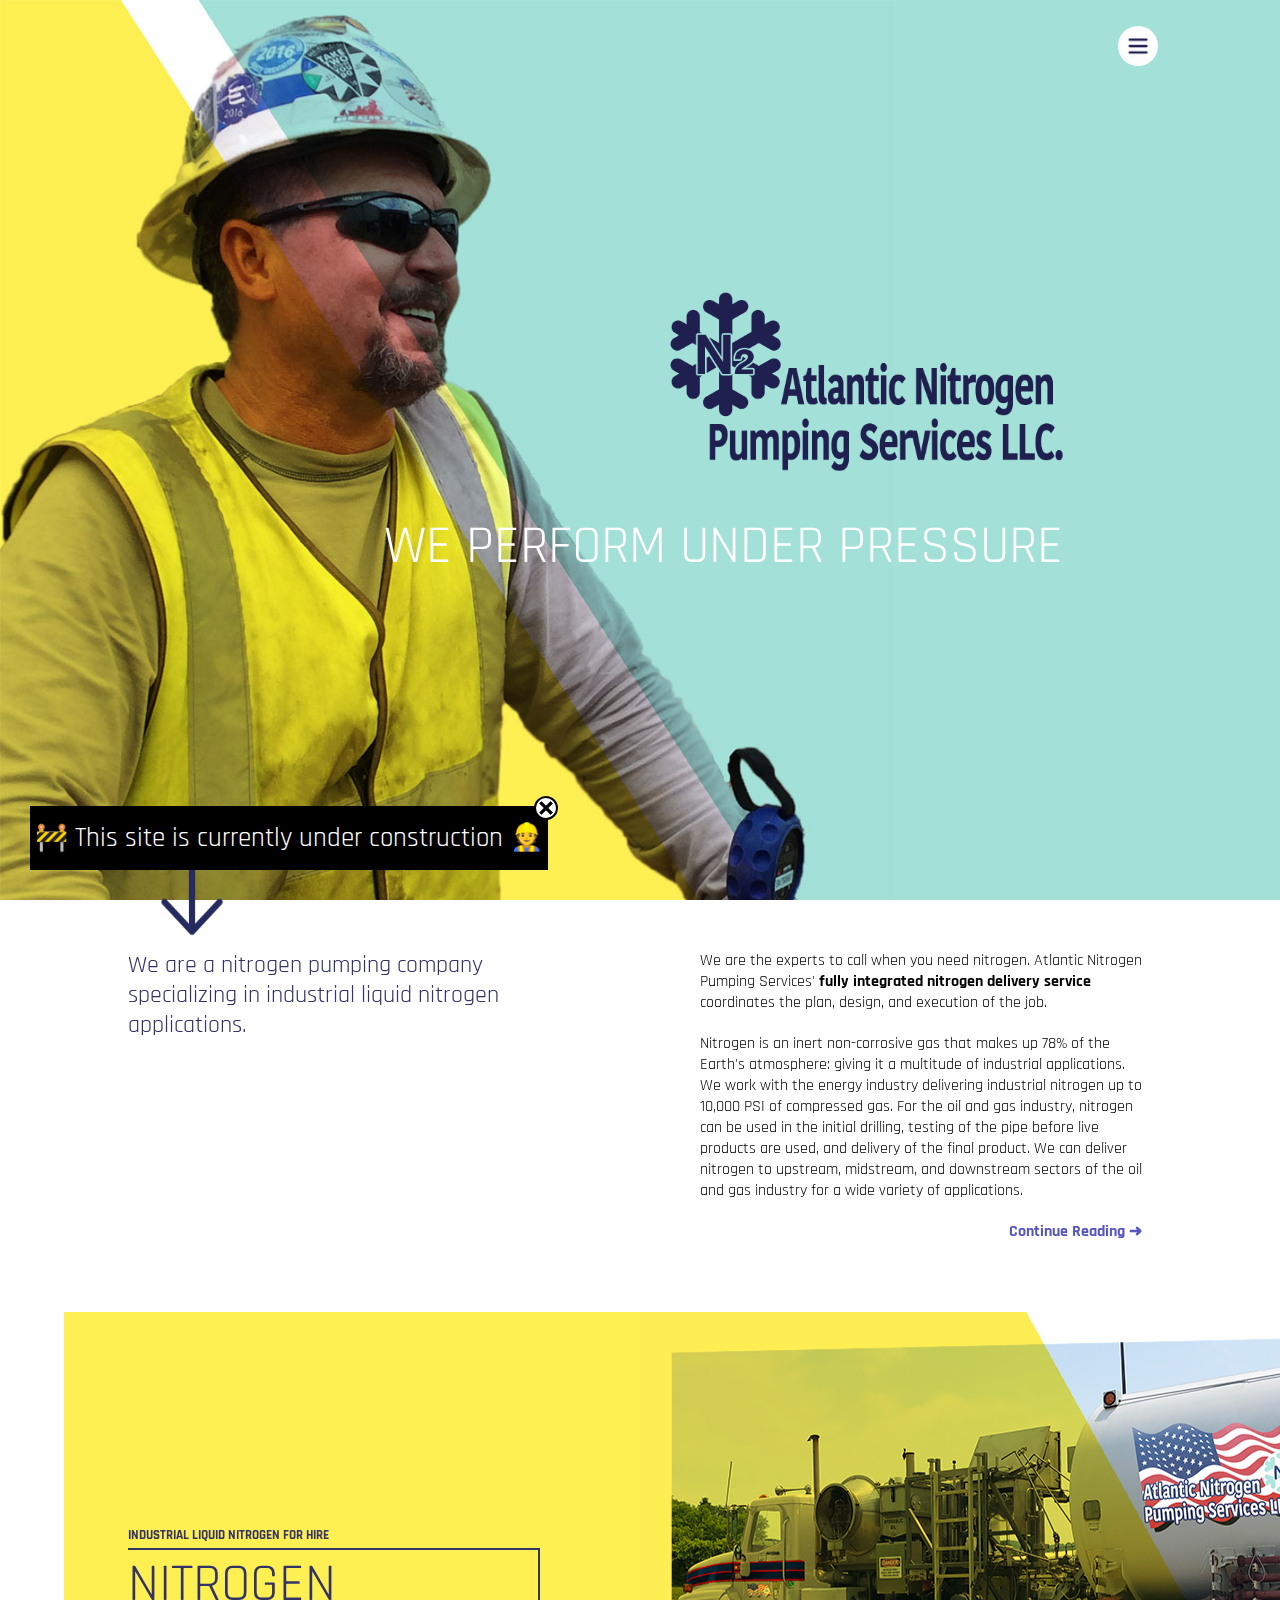
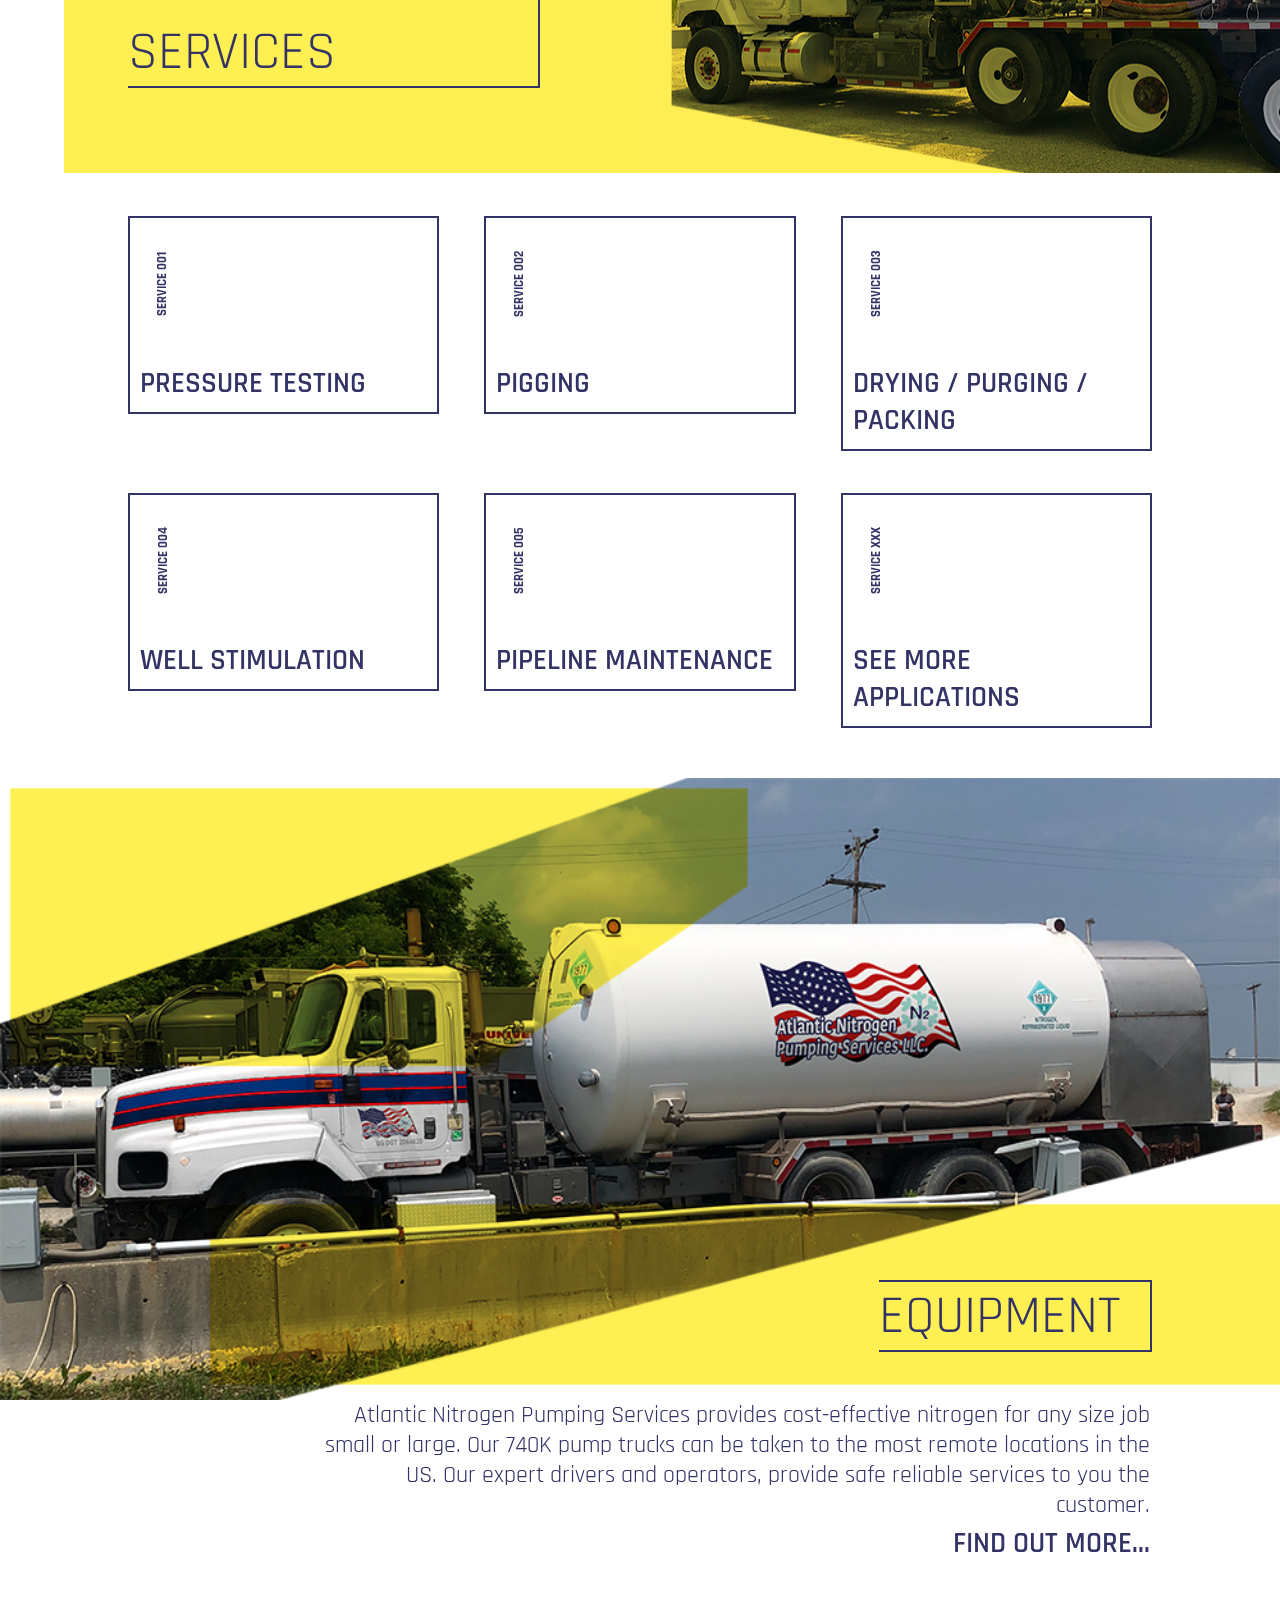
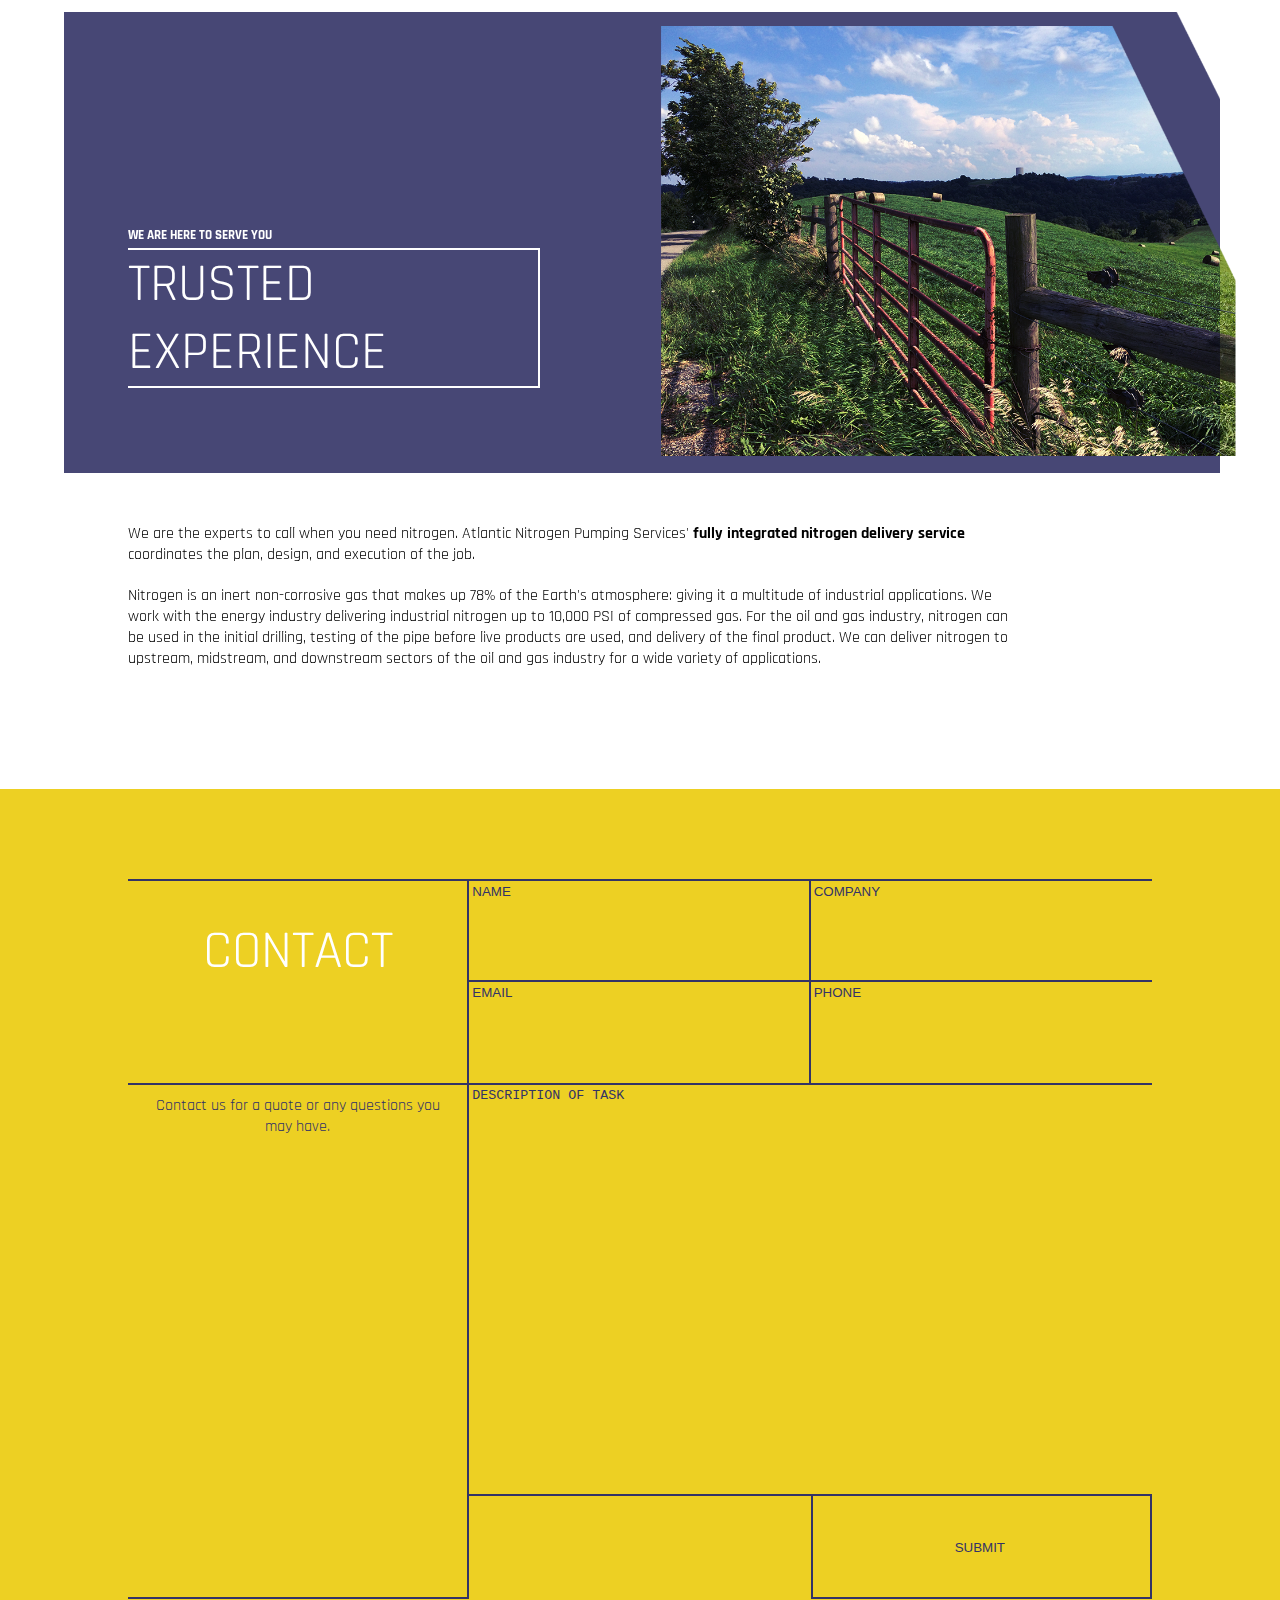
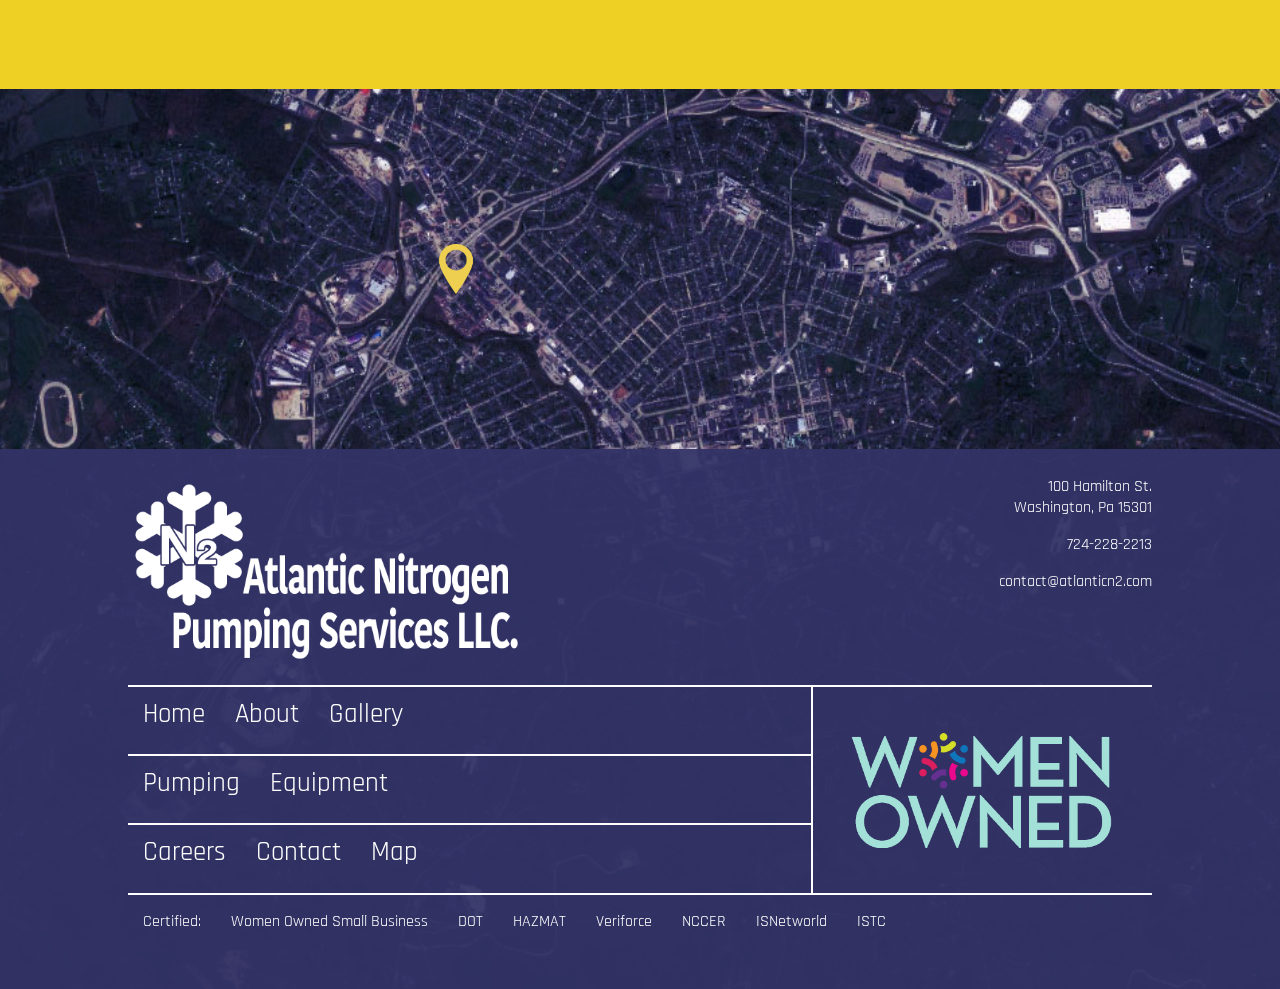
==== index.html @ 62da9f8a "Changed PNGs to JPG" ====
<!DOCTYPE html PUBLIC "-//W3C//DTD XHTML 1.0 Transitional//EN" "http://www.w3.org/TR/xhtml1/DTD/xhtml1-transitional.dtd">

<html xmlns="http://www.w3.org/1999/xhtml">

<head>
	<meta charset="utf-8" />

	<link rel="apple-touch-icon" sizes="180x180" href="images/favicons/apple-touch-icon.png">
	<link rel="icon" type="image/png" sizes="32x32" href="images/favicons/favicon-32x32.png">
	<link rel="icon" type="image/png" sizes="16x16" href="images/favicons/favicon-16x16.png">
	<link rel="manifest" href="images/favicons/site.webmanifest">
	<link rel="mask-icon" href="images/favicons/safari-pinned-tab.svg" color="#5bbad5">
	<meta name="msapplication-TileColor" content="#ffc40d">
	<meta name="theme-color" content="#ffffff">

	<link rel="stylesheet" type="text/css" href="css/style.css">
	<link rel="stylesheet" type="text/css" href="css/index_style.css">

	<link href="https://fonts.googleapis.com/css?family=Rajdhani:300,400,500,600,700" rel="stylesheet">

	<script src="scripts/jquery.min.js"></script>
	<script src="scripts/jquery.visible.min.js"></script>
	
	<script src="scripts/site_script.js"></script>
	<script src="scripts/index_page_script.js"></script>
</head>

<body>
	<div class="under_construction">
		<span class="exit"></span>
		<h2>🚧 This site is currently under construction 👷</h2>
	</div>
	<a class="drop_only" id="drop_only_menu"></a>
	<div class="main_menu">
		<a class="logo" href="index.html"></a>
		<div class="tab" id="about"><a href="html/about.html">About</a></div>
		<div class="tab" id="nitrogen_services"><a href="#">Nitrogen Services</a></div>
		<div class="tab" id="equipment"><a href="#">Equipment</a></div>
		<div class="tab" id="gallery"><a href="html/gallery.html">Gallery</a></div>
		<div class="tab" id="contact"><a href="html/contact.html">Contact</a></div>
		<a class="drop_down" id="drop_down_menu"></a>
	</div>
 
	<div class="full_context_menu">
		<a class="logo" href="index.html"></a>
		<a class="exit" id="drop_down_menu-exit"></a>
		<h1 class="context_text">Site Navigation</h1>
		<div class="sub_menu" id="sub_menu1">
			<a hfer="index.html"><h2>Home</h2></a>
			<a href="html/about.html"><h2>About</h2></a>
			<a href="html/gallery.html"><h2>Gallery</h2></a>
		</div>
		<div class="sub_menu" id="sub_menu2">
			<a href="html/about.html#careers"><h2>Careers</h2></a>
			<a href="html/contact.html"><h2>Contact</h2></a>
			<a href="https://goo.gl/maps/Zrn1wvDJLDP2" target="#"><h2>Map</h2></a>
		</div>
		<div class="sub_menu" id="sub_menu3">
			<h2>Pumping</h2>
			<h2>Equipment</h2>
		</div>
		<div class="sub_menu" id="sub_menu4">
			<a href="html/contact.html#contact_area"><h2>Request a Quote</h2></a>
		</div>
		<div class="footer">
			<p>Atlantic Nitrogen Pumping Services LLC.</p>
			<ul>
				<li>Address: <a href="https://goo.gl/maps/Zrn1wvDJLDP2" target="_blank">100 Hamilton St. Washington, Pa 15301</a></li>
				<li>Phone: <a href="tel:7242282213">724-228-2213</a></li>
				<li>Fax: <a href="tel:7242282237">724-228-2237</a></li>
				<li>Email: <a href="mailto:contact@atlanticn2.com">contact@atlanticn2.com</a></li>
			</ul>
			<ul>
				<li>Women Owned Small Business</li>
				<li>Department of Transportation</li>
				<li>Veriforce</li>
				<li>NCCER</li>
				<li>ISTC</li>
			</ul>
		</div>
	</div>

	<div class="bg_watermark"></div>

	<div class="homepage_splash_screen">
		<image class="bg_image" src="images/homepage/jimmy_homepage_pic.jpg">

		<div class="splash_screen_heading">
			<div class="logo">
				<image src="images/logo/ANPS_Logo_V7_Web.png">
				<h1>We perform under pressure</h1>
			</div>
			<div class="arrow"></div>
		</div>
	</div>

	<div class="homepage_content">
		<h3 class="content_header" id="company_header">We are a nitrogen pumping company specializing in industrial liquid nitrogen applications.</h3>
		<div class="content_description" id="company_description">
			<p>We are the experts to call when you need nitrogen. Atlantic Nitrogen Pumping Services'  <strong>fully integrated nitrogen delivery service</strong> coordinates the plan, design, and execution of the job.</p>
			<p>Nitrogen is an inert non-corrosive gas that makes up 78% of the Earth's atmosphere: giving it a multitude of industrial applications. We work with the energy industry delivering industrial nitrogen up to 10,000 PSI of compressed gas. For the oil and gas industry, nitrogen can be used in the initial drilling, testing of the pipe before live products are used, and delivery of the final product. We can deliver nitrogen to upstream, midstream, and downstream sectors of the oil and gas industry for a wide variety of applications.</p>
			<p style="float: right;"><strong><a href="html/about.html">Continue Reading ➜</a></strong></p>
		</div>

		<div class="section_heading" id="nitserv_heading">
			<h5>Industrial Liquid Nitrogen for hire</h5>
			<h1>Nitrogen Services</h1>
		</div>
		<div class="section_picture" id="nitserv_picture"></div>

		<div class="box_grid">
			<a href="#" class="section_box" id="nitserv_box1">
				<h5>Service 001</h5>
				<h4>Pressure Testing</h4>
			</a>
			<a href="#" class="section_box" id="nitserv_box2">
				<h5>Service 002</h5>
				<h4>Pigging</h4>
			</a>
			<a href="#" class="section_box" id="nitserv_box3">
				<h5>Service 003</h5>
				<h4>Drying / Purging / Packing</h4>
			</a>
			<a href="#" class="section_box" id="nitserv_box4">
				<h5>Service 004</h5>
				<h4>Well Stimulation</h4>
			</a>
			<a href="#" class="section_box" id="nitserv_box5">
				<h5>Service 005</h5>
				<h4>Pipeline Maintenance</h4>
			</a>
			<a href="#" class="section_box" id="nitserv_box6">
				<h5>Service XXX</h5>
				<h4>See more applications</h4>
			</a>
		</div>

		<div class="wide_picture">
			<img src="images/homepage/Colorised-Transport-Unit_medium.png" 
			height="auto" width="100%" style="visibility: hidden;">
			<h1>Equipment</h1>
		</div>
		<div class="wide_picture_description">
			<h3>Atlantic Nitrogen Pumping Services provides cost-effective nitrogen for any size job small or large. Our 740K pump trucks can be taken to the most remote locations in the US. Our expert drivers and operators, provide safe reliable services to you the customer.</h3>
			<h4 class="continue_reading"><a href="#">Find out more...</a></h4>
		</div>

		<div class="section_heading" id="experience_heading">
			<h5>We are here to serve you</h5>
			<h1>Trusted Experience</h1>
		</div>
		<div class="section_picture" id="experience_picture"></div>

		<div class="content_description" id="experience_description">
			<p>We are the experts to call when you need nitrogen. Atlantic Nitrogen Pumping Services'  <strong>fully integrated nitrogen delivery service</strong> coordinates the plan, design, and execution of the job.</p>
			<p>Nitrogen is an inert non-corrosive gas that makes up 78% of the Earth's atmosphere: giving it a multitude of industrial applications. We work with the energy industry delivering industrial nitrogen up to 10,000 PSI of compressed gas. For the oil and gas industry, nitrogen can be used in the initial drilling, testing of the pipe before live products are used, and delivery of the final product. We can deliver nitrogen to upstream, midstream, and downstream sectors of the oil and gas industry for a wide variety of applications.</p>
		</div>

		<iframe id="contact_area" src="html/request_a_quote.html">
		</iframe>
	</div>
 
	<div class="page_footer">
		<a href="html/contact.html" class="footer_pin_drop"></a>
		<div class="footer_text_area">
			<div class="footer_logo"></div>
			<div class="footer_address">
				<p><a href="#">100 Hamilton St.<br>Washington, Pa 15301</a></p>
				<p><a href="#">724-228-2213</a></p>
				<p><a href="#">contact@atlanticn2.com</a></p>
			</div>
			<a href="#" class="women_owned"></a>
			<div class="footer_row_text" id="footer_row1">
				<a href="index.html"><h2>Home</h2></a>
				<a href="html/about.html"><h2>About</h2></a>
				<a href="html/gallery.html"><h2>Gallery</h2></a>
			</div>
			<div class="footer_row_text" id="footer_row2">
				<a href="#"><h2>Pumping</h2></a>
				<a href="#"><h2>Equipment</h2></a>
			</div>
			<div class="footer_row_text" id="footer_row3">
				<a href="html/about.html#careers"><h2>Careers</h2></a>
				<a href="html/contact.html"><h2>Contact</h2></a>
				<a href="https://goo.gl/maps/Zrn1wvDJLDP2" target="#"><h2>Map</h2></a>
			</div>
			<div class="footer_row_text" id="footer_row4">
				<p>Certified:</p>
				<a href="#"><p>Women Owned Small Business</p></a>
				<a href="#"><p>DOT</p></a>
				<a href="#"><p>HAZMAT</p></a>
				<a href="#"><p>Veriforce</p></a>
				<a href="#"><p>NCCER</p></a>
				<a href="#"><p>ISNetworld</p></a>
				<a href="#"><p>ISTC</p></a>
			</div>
		</div>
	</div>
</body>


</html>
---- css/style.css ----
body {
	font-family: 'Rajdhani', sans-serif;

	margin: 0;
	padding: 0;
}

h1 {
	color: white;
	text-transform: uppercase;
	font-weight: 400;
	font-size: 40pt;
}

h2 {
	color: white;
	font-weight: 400;
	font-size: 20pt;
	margin: 0;
	margin-top: 10px;
	margin-bottom: 10px;
}

h3 {
	color: #333366;
	font-weight: 400;
	font-size: 18pt;
}

h4 {
	color: #333366;
	font-size: 22pt;
	text-transform: uppercase;
	font-weight: 600;
}

h5 {
	color: #333366;
	text-transform: uppercase;
}

a {
	text-decoration: none;
	color: #5656c3;
}

a:hover {
	cursor: pointer;
}

@media screen and (max-width: 992px) {
	h1 {
		font-size: 50pt;
	}
	h2 {
		font-size: 30pt;
	}
	h3 {
		font-size: 30pt;
	}
	h4 {
		font-size: 30pt;
	}
	h5 {
		font-size: 15pt;
	}
	p {
		font-size: 25pt;
	}
	li {
		font-size: 25pt;
	}
}

.main_menu {
	position: fixed;
	display: grid;

	width: 100%;
	height: 80px;
	grid-template-columns: 10% 2fr 1fr 1fr 1fr 1fr 1fr 1fr 10%;
	grid-template-areas: ". logo about nitrogen_services equipment gallery contact drop_down .";

	background-color: white;

	z-index: 100;

	-webkit-box-shadow: 0px 1px 10px 0px rgba(168,168,168,1);
	-moz-box-shadow: 0px 1px 10px 0px rgba(168,168,168,1);
	box-shadow: 0px 1px 10px 0px rgba(168,168,168,1);
}

.main_menu {
	-webkit-transition: ease-in 0.5s all;
	transition: ease-in 0.5s all;
	-webkit-transform: translateY(-200%);
	-ms-transform: translateY(-200%);
	transform: translateY(-200%);
}

.main_menu--active {
	-webkit-transition: ease-in 0.5s all;
	transition: ease-in 0.5s all;
	-webkit-transform: translateY(0);
	-ms-transform: translateY(0);
	transform: translateY(0);
}

.main_menu a {
	text-decoration: none;
	color: #1f1f50;
}

.main_menu .logo {
	grid-area: logo;

	margin-top: 5px;
	margin-bottom: 5px;

	background: url(../images/logo/ANPS_Logo_V7_Web.png) left center no-repeat;
	background-size: auto 100%;
}

.main_menu .drop_down {
	grid-area: drop_down;

	background: url(../images/icons/drop_down_menu.png) right center no-repeat;
	background-size: 30px 30px;

	text-align: center;
	margin: auto;

    padding-top: 15%;
    padding-bottom: 15%;

	width: 100%;
}

.main_menu .tab {
	text-align: center;
	margin: auto;

	text-transform: uppercase;
}

.main_menu #about {
	grid-area: about;
}

.main_menu #nitrogen_services {
	grid-area: nitrogen_services;
}

.main_menu #equipment {
	grid-area: equipment;
}

.main_menu #gallery {
	grid-area: gallery;
}

.main_menu #contact {
	grid-area: contact;
}

.drop_only {
	position: absolute;

	background: url(../images/icons/drop_down_menu.png) center center no-repeat;
	background-size: 30px 30px;
	background-color: white;

	border-radius: 30px;

	text-align: center;
	margin: auto;

	right: 0;
	margin-right: 9.5%;
	margin-top: 2%;

    height: 40px;
    width: 40px;

    z-index: 100;
}

.full_context_menu {
	position: fixed;
	display: grid;

	width: 100%;
	height: 100%;

	grid-template-columns: 0.5fr 1fr 1fr 1fr 1fr 0.5fr;
	grid-template-rows: 0.75fr 1fr 2fr 0.75fr;
	grid-template-areas: 
		". logo logo logo exit_menu ."
		". context_text context_text context_text context_text ."
		". sub_menu1 sub_menu2 sub_menu3 sub_menu4 ."
		". footer footer footer footer .";

	background-color: grey;

	z-index: 500;

	-webkit-transition: ease-in 0.5s all;
	transition: ease-in 0.5s all;
	-webkit-transform: translateY(-200%);
	-ms-transform: translateY(-200%);
	transform: translateY(-200%);
}

.full_context_menu--active {
	-webkit-transition: ease-in 0.5s all;
	transition: ease-in 0.5s all;

	-webkit-transform: translate3d(0,0,2px);
	-ms-transform: translate3d(0, 0, 2px);
	transform: translate3d(0, 0,2px);
}

.full_context_menu .logo {
	grid-area: logo;

	margin-top: 5px;
	margin-bottom: 5px;

	background: url(../images/logo/ANPS_Logo_V7_Web.png) left center no-repeat;
	background-size: auto 100%;
}

.full_context_menu .exit {
	grid-area: exit_menu;

	background: url(../images/icons/exit_button.png) right center no-repeat;

	background-size: auto 40%;
}

.full_context_menu .context_text {
	grid-area: context_text;

	text-align: center;
	margin-top: 5%;
}

.full_context_menu .sub_menu {
}

.full_context_menu #sub_menu1 {
	grid-area: sub_menu1;
}

.full_context_menu #sub_menu2 {
	grid-area: sub_menu2;
}

.full_context_menu #sub_menu3 {
	grid-area: sub_menu3;
}

.full_context_menu #sub_menu4 {
	grid-area: sub_menu4;
}

.full_context_menu .footer {
	grid-area: footer;

	text-align: center;

	color: white;
}

.full_context_menu .footer a {
	color: white;
}

.full_context_menu .footer ul {
    list-style: none;
    margin: 0;
    vertical-align: top;
    padding-bottom: 10px;
}

.full_context_menu .footer ul li {
    display: inline-block;
    border-right: 2px solid #ccc;
    padding-left: 5px;
    padding-right: 5px;
}

.page_footer {
	display: grid;

	width: 100%;
	height: 100vh;

	background: url(../images/background_images/washington_satellite_image.jpg) center center no-repeat;
	background-size: cover;

	grid-template-rows: 2fr 3fr;
	grid-template-areas: 
		"footer_pin_drop"
		"footer_text_area";
}

.page_footer .footer_pin_drop {
	grid-area: footer_pin_drop;

	background: url(../images/icons/pin_drop.png) left center no-repeat;
	background-size: 50px auto;
	background-position: 35%;

	-webkit-transition: background-image 0.2s ease-in-out;
	transition: background-image 0.2s ease-in-out;
}

.page_footer .footer_pin_drop:hover {
	background: url(../images/icons/pin_drop2.png) left center no-repeat;
	background-size: 50px auto;
	background-position: 35%;
}

.page_footer .footer_text_area {
	grid-area: footer_text_area;
	display: grid;

	width: 100%;
	height: 100%;

	background-color: #333366f2;	

	grid-template-columns: 10% 1fr 1fr 1fr 10%;
	grid-template-rows: 5% 3fr 1fr 1fr 1fr 1fr 5%;
	grid-template-areas: 
		". . . . ."
		". footer_logo footer_logo footer_address ."
		". footer_row1 footer_row1 women_owned ."
		". footer_row2 footer_row2 women_owned ."
		". footer_row3 footer_row3 women_owned ."
		". footer_row4 footer_row4 footer_row4 ."
		". . . . .";

	color: white;
}

.page_footer .footer_text_area .footer_logo {
	grid-area: footer_logo;

	width: 90%;
	height: 90%;

	background: url(../images/logo/ANPS_Logo_V7_Web_White.png) left top no-repeat;
	background-size: contain;
}

.page_footer .footer_text_area .women_owned {
	grid-area: women_owned;

	width: 100%;
	height: 100%;

	background: url(../images/logo/WOBLogo.png) center center no-repeat;
	background-size: 80% auto;

	color: white;
	border-top: solid;
	border-width: 2px;
}

.page_footer .footer_text_area .footer_address {
	grid-area: footer_address;
	text-align: right;
}

.page_footer .footer_text_area .footer_address p a {
	color: white;
}

.page_footer .footer_text_area .footer_address p:first-child {
	margin-top: 0;
}

.page_footer .footer_text_area .footer_row_text {
	display: flex;

	width: 100%;

	border-top: solid;
	border-right: solid;
	border-width: 2px;
}

.page_footer .footer_text_area .footer_row_text h2 {
	margin-left: 15px;
	margin-right: 15px;
}

.page_footer .footer_text_area .footer_row_text p {
	margin-left: 15px;
	margin-right: 15px;

	color: white;
}

.page_footer .footer_text_area #footer_row1 {
	grid-area: footer_row1;
}

.page_footer .footer_text_area #footer_row2 {
	grid-area: footer_row2;
}

.page_footer .footer_text_area #footer_row3 {
	grid-area: footer_row3;
}

.page_footer .footer_text_area #footer_row4 {
	grid-area: footer_row4;
	border-right: none;
}

.under_construction {
	z-index: 1000;

	position: fixed;

	bottom: 0;

	margin: 30px;
	padding: 5px;
	background-color: #000;
}

.under_construction .exit {
	position: absolute;

	content: "";

	text-align: center;
	vertical-align: center;

	background: url(../images/icons/x_symbol.jpg) center center no-repeat;
	background-size: 18px 18px;

	right: -10px;
	top: -10px;

	height: 20px;
	width: 20px;

	border-radius: 15px;
	border-style: solid;
	border-width: 2px;
	border-color: black;
	background-color: white;
}

.under_construction .exit:hover {
	cursor: pointer;
}

@media screen and (max-width: 992px) {
	.main_menu {
		grid-template-areas: ". logo logo logo logo logo drop_down drop_down .";
		height: 150px;
	}

	.main_menu .tab {
		display: none;
	}

	.main_menu .drop_down {
		background-size: 60px 60px;
	}

	.full_context_menu {
		grid-template-rows: 0.5fr 0.3fr 1fr 1fr 1fr 1fr 0.5fr;
		grid-template-areas: 
			". logo logo logo exit_menu ."
			". context_text context_text context_text context_text ."
			". sub_menu1 sub_menu1 sub_menu1 sub_menu1 ."
			". sub_menu2 sub_menu2 sub_menu2 sub_menu2 ."
			". sub_menu3 sub_menu3 sub_menu3 sub_menu3 ."
			". sub_menu4 sub_menu4 sub_menu4 sub_menu4 ."
			". footer footer footer footer .";
	}

	.page_footer .footer_text_area {
		grid-template-columns: 5% 1fr 1fr 1fr 5%;
		grid-template-areas: 
			". . . . ."
			". footer_logo footer_address footer_address ."
			". footer_row1 footer_row1 women_owned ."
			". footer_row2 footer_row2 women_owned ."
			". footer_row3 footer_row3 women_owned ."
			". footer_row4 footer_row4 footer_row4 ."
			". . . . .";
	}

	.page_footer .footer_text_area .footer_row_text p {
		font-size: 15pt;
	}

	.page_footer .footer_text_area .footer_row_text h2 {
		font-size: 35pt;
	}
}

@media screen and (orientation:portrait) and (max-width: 992px) {
	.drop_only {
		background-size: 50px 50px;

	    height: 60px;
	    width: 60px;

	    margin-top: 5%;
	}
}

@media screen and (orientation:landscape) and (max-width: 992px) {
	.main_menu {
		grid-template-areas: ". logo about nitrogen_services equipment gallery contact drop_down .";
		height: 80px;
	}

	.main_menu .tab {
		display: block;
	}

	.main_menu .drop_down {
		background-size: 30px 30px;
	}

	.full_context_menu {
		grid-template-rows: 3fr 0.3fr 1fr 1fr;
		grid-template-areas: 
			". logo logo logo exit_menu ."
			". context_text context_text context_text context_text ."
			". sub_menu1 sub_menu2 sub_menu3 sub_menu4 ."
			". footer footer footer footer .";
	}

	.full_context_menu .footer p {
		font-size: 10pt;
	}

	.full_context_menu .footer ul li {
		font-size: 10pt;
	}
}
---- css/index_style.css ----
body {
	background-color: #ffff;
	margin: 0;
	padding: 0;
}

.homepage_splash_screen {
	margin: 0;
	padding: 0;

	background-color: #a3e0d7;

	overflow: hidden;
}

.homepage_splash_screen .bg_image {
	width: 70%;
	min-width: 800px;
}

.homepage_splash_screen .splash_screen_heading {
	position: absolute;
	top: 0;
	left: 0;
	width: 100%;
	height: 100%;
	
	display: grid;

	grid-template-columns: 30% 60% 10%;
	grid-auto-rows: 100%;
	grid-template-areas: 
		"left_sidebar right_sidebar .";
}

.homepage_splash_screen .splash_screen_heading .logo {
	grid-area: right_sidebar;

	position: absolute;
	
	text-align: right;
	float: right;

	top: 50%;
    transform: translateY(-50%);
}

.homepage_splash_screen .splash_screen_heading .logo img {
	width: 400px;
}

.homepage_splash_screen .splash_screen_heading .arrow {
	grid-area: left_sidebar;

	background: url(../images/homepage/Arrow.png) center bottom no-repeat;
	background-size: 100px 100px;

	height: 104%;
}

@media screen and (max-width: 992px) {
	.homepage_splash_screen .bg_image {
		float: right;

    	width: 167%;
	}

	.homepage_splash_screen .splash_screen_heading {
		/*grid-template-areas: "sidebar";*/
		grid-template-columns: 20% 70% 10%;
	}

	.homepage_splash_screen .splash_screen_heading .arrow {
		background-size: 200px 200px;
		height: 103%;
	}
}

.homepage_content {
	display: grid;

	grid-template-columns: 1fr 1fr 1fr 1fr;
	grid-auto-rows: auto;
	/*grid-auto-rows: 100%;*/
	grid-template-areas: 
		"company_header company_header company_description company_description"
		"nitserv_heading nitserv_heading nitserv_picture nitserv_picture"
		"box_grid box_grid box_grid box_grid"
		"wide_picture wide_picture wide_picture wide_picture"
		". wide_picture_description wide_picture_description wide_picture_description"
		"experience_heading experience_heading experience_picture experience_picture"
		"experience_description experience_description experience_description experience_description"
		"contact_area contact_area contact_area contact_area";
}

.homepage_content .content_header {
	margin: 50px;
	margin-left: 20%;
}

.homepage_content .content_description {
	margin: 50px;
	margin-right: 20%;
}

.homepage_content #company_header {
	grid-area: company_header;
}

.homepage_content #company_description {
	grid-area: company_description;
}

.homepage_content #experience_header {
	grid-area: experience_header;
}

.homepage_content #experience_description {
	grid-area: experience_description;
	margin-left: 10%;
}

.homepage_content #experience_description p {
	padding-left: 0;
}

.homepage_content .content_description p {
	background-color: #ffffffad;

	margin: 0;
	margin-bottom: 20px;
	padding-left: 10px;
	padding-right: 10px;
	padding-top: 0;
}

.homepage_content .section_heading {
	margin-left: 10%;
	padding-top: 200px;
	padding-bottom: 50px;
	padding-right: 100px;
	padding-left: 10%;
}

.homepage_content #nitserv_heading {
	grid-area: nitserv_heading;

	background-color: #feef52;
}

.homepage_content #experience_heading {
	grid-area: experience_heading;

	background-color: #333366e6;
}

.homepage_content #experience_heading h1,
.homepage_content #experience_heading h5 {
	color: white;
}

.homepage_content .section_heading h1 {
	border-style: solid;
	border-width: 2px;
	border-left: none;

	color: #333366;
}

.homepage_content .section_heading h5 {
	position: absolute;
	margin-top: 15px;
}

.homepage_content .section_picture {
}

.homepage_content #nitserv_picture {
	grid-area: nitserv_picture;
	background: url(../images/homepage/pumper_unit_web_edit.png) top left no-repeat;
}

.homepage_content #experience_picture {
	grid-area: experience_picture;
	background: url(../images/homepage/farmland_image_medium.png) top left no-repeat;
	background-size: auto 100%;
}

.homepage_content .box_grid {
	grid-area: box_grid;

	display: grid;

	grid-template-columns: 10% 1fr 1fr 1fr 10%;
	grid-auto-rows: auto;
	/*grid-auto-rows: 100%;*/
	grid-template-areas: 
		". nitserv_box1 nitserv_box2 nitserv_box3 ."
		". nitserv_box4 nitserv_box5 nitserv_box6 .";
}

.homepage_content .section_box {
	width: 90%;
	padding-top: 40%;
	/*height: 100%;*/

	margin: auto;
	margin-top: 12.5%;

	border-style: solid;
	border-width: 2px;
	border-color: #333366;

	background: url(../images/homepage/blank.png) top center no-repeat;
	background-size: 120% auto;

	-webkit-transition: background-image 0.2s ease-in-out;
	transition: background-image 0.2s ease-in-out;

	text-decoration: none;
}

.homepage_content #nitserv_box1 {
	grid-area: nitserv_box1;

	margin-left: 0;
}

.homepage_content #nitserv_box1:hover {
	background: url(../images/homepage/barton_chart_small.jpg) top center no-repeat;
	background-size: 120% auto;
}

.homepage_content #nitserv_box2 {
	grid-area: nitserv_box2;	
}

.homepage_content #nitserv_box2:hover {
	background: url(../images/homepage/pigging_small.jpg) top center no-repeat;
	background-size: 120% auto;
}

.homepage_content #nitserv_box3 {
	grid-area: nitserv_box3;

	margin-right: 0;
}

.homepage_content #nitserv_box3:hover {
	background: url(../images/homepage/de-watering_small.jpg) top center no-repeat;
	background-size: 120% auto;
}

.homepage_content #nitserv_box4 {
	grid-area: nitserv_box4;

	margin-left: 0;
}

.homepage_content #nitserv_box4:hover {
	background: url(../images/homepage/well_stimulation_small.jpg) top center no-repeat;
	background-size: 120% auto;
}

.homepage_content #nitserv_box5 {
	grid-area: nitserv_box5;	
}

.homepage_content #nitserv_box5:hover {
	background: url(../images/homepage/pipeline_maintenance_small.jpg) top center no-repeat;
	background-size: 120% auto;
}

.homepage_content #nitserv_box6 {
	grid-area: nitserv_box6;

	margin-right: 0;
}

.homepage_content .section_box h4 {
	margin: 10px;
}

.homepage_content .section_box h5 {
	position: absolute;

	margin-top: -80px;
	
	-webkit-transform: rotate(-90deg);
	transform: rotate(-90deg);
}

.homepage_content #contact_area {
	grid-area: contact_area;

	width: 100%;
	height: 100vh;

	margin-top: 50px;


	border: 0;

	z-index: 200;
	-webkit-transform: translate3d(0,0,1px);
	transform: translate3d(0,0,1px);
}

.homepage_content .wide_picture {
	grid-area: wide_picture;

	width: 100%;

	background: url(../images/homepage/Colorised-Transport-Unit_medium.png) top center no-repeat;
	background-size: 100% auto;

	margin-top: 50px;
	/*margin-bottom: 50px;*/
}

.homepage_content .wide_picture h1 {
	position: absolute;

	border-style: solid;
	border-width: 2px;
	border-left: none;

	color: #333366;

	right: 10%;
	margin-top: -120px;
	padding-right: 30px;
}

.homepage_content .wide_picture_description {
	grid-area: wide_picture_description;

	text-align: right;

	margin: 0;
	padding: 0;

	width: 86.5%;

	margin-bottom: 50px;
}

.homepage_content .wide_picture_description h3 {
	margin: 0;
	padding: 0;
}

.homepage_content .wide_picture_description h4 {
	margin: 0;
	padding: 0;
	margin-top: 5px;
}

.homepage_content .wide_picture_description h4 a {
	text-decoration: none;
	color: inherit;
}

@media screen and (max-width: 992px) {
	.homepage_content {
		grid-template-areas:
			"company_header company_header company_header company_header"
			"company_description company_description company_description company_description"
			"nitserv_heading nitserv_heading nitserv_heading nitserv_heading"
			"nitserv_picture nitserv_picture nitserv_picture nitserv_picture"
			"box_grid box_grid box_grid box_grid"
			"wide_picture wide_picture wide_picture wide_picture"
			"wide_picture_description wide_picture_description wide_picture_description wide_picture_description"
			"experience_heading experience_heading experience_heading experience_heading"
			"experience_description experience_description experience_description experience_description"
			"contact_area contact_area contact_area contact_area";
	}

	.homepage_content .section_heading {
		padding-top: 0;
		padding-bottom: 0;
	}

	.homepage_content #nitserv_picture {
		height: 474px;
	}

	.homepage_content #experience_heading {
		margin-left: 0;
	}

	.homepage_content .box_grid {
		grid-template-columns: 5% 1fr 5%;
		grid-template-areas: 
			". nitserv_box1 ."
			". nitserv_box2 ."
			". nitserv_box3 ."
			". nitserv_box4 ."
			". nitserv_box5 ."
			". nitserv_box6 .";
	}

	.homepage_content .section_box {
		width: 95%;
		padding-top: 20%;

		margin-top: 5%;
	}

	.homepage_content .section_box h4 {
		background-color: #ffffffad;
	}

	.homepage_content #nitserv_box1 {
		margin-left: auto;
		margin-right: auto;

		background: url(../images/homepage/barton_chart_small.jpg) top center no-repeat;
		background-size: 120% auto;
	}
	
	.homepage_content #nitserv_box2 {
		margin-left: auto;
		margin-right: auto;

		background: url(../images/homepage/pigging_small.jpg) top center no-repeat;
		background-size: 120% auto;
	}
	
	.homepage_content #nitserv_box3 {
		margin-left: auto;
		margin-right: auto;

		background: url(../images/homepage/de-watering_small.jpg) top center no-repeat;
		background-size: 120% auto;
	}
	
	.homepage_content #nitserv_box4 {
		margin-left: auto;
		margin-right: auto;

		background: url(../images/homepage/well_stimulation_small.jpg) top center no-repeat;
		background-size: 120% auto;
	}
	
	.homepage_content #nitserv_box5 {
		margin-left: auto;
		margin-right: auto;	

		background: url(../images/homepage/pipeline_maintenance_small.jpg) top center no-repeat;
		background-size: 120% auto;
	}
	
	.homepage_content #nitserv_box6 {
		margin-left: auto;
		margin-right: auto;
	}

	.homepage_content .wide_picture h1 {
		right: 7.5%;
	}

	.homepage_content .wide_picture_description {
		width: 92.5%;
		margin-top: 15px;

		background-color: #ffffffad;
	}
}

@media screen and (orientation:landscape) and (max-width: 992px) {
	.homepage_content .box_grid {
		grid-template-columns: 5% 1fr 1fr 5%;
		grid-template-areas: 
			". nitserv_box1 nitserv_box2 ."
			". nitserv_box3 nitserv_box4 ."
			". nitserv_box5 nitserv_box6 .";
	}

	.homepage_content .section_box {
		padding-top: 30%;
		margin-top: 7.5%;
	}

	.homepage_content #nitserv_box1 {
		margin-left: 0;
	}
	
	.homepage_content #nitserv_box2 {
		margin-right: 0;
	}
	
	.homepage_content #nitserv_box3 {
		margin-left: 0;
	}
	
	.homepage_content #nitserv_box4 {
		margin-left: auto;
		margin-right: 0;
	}
	
	.homepage_content #nitserv_box5 {
		margin-left: 0;
	}
	
	.homepage_content #nitserv_box6 {
		margin-right: 0;
	}
}

.bg_watermark {
	position: fixed;

	width: 100%;
	height: 100%;

	z-index: -1;

	margin: auto;

	background: url(../images/homepage/ANPS_Watermark.png) center center no-repeat;
	background-size: auto 65%;
}
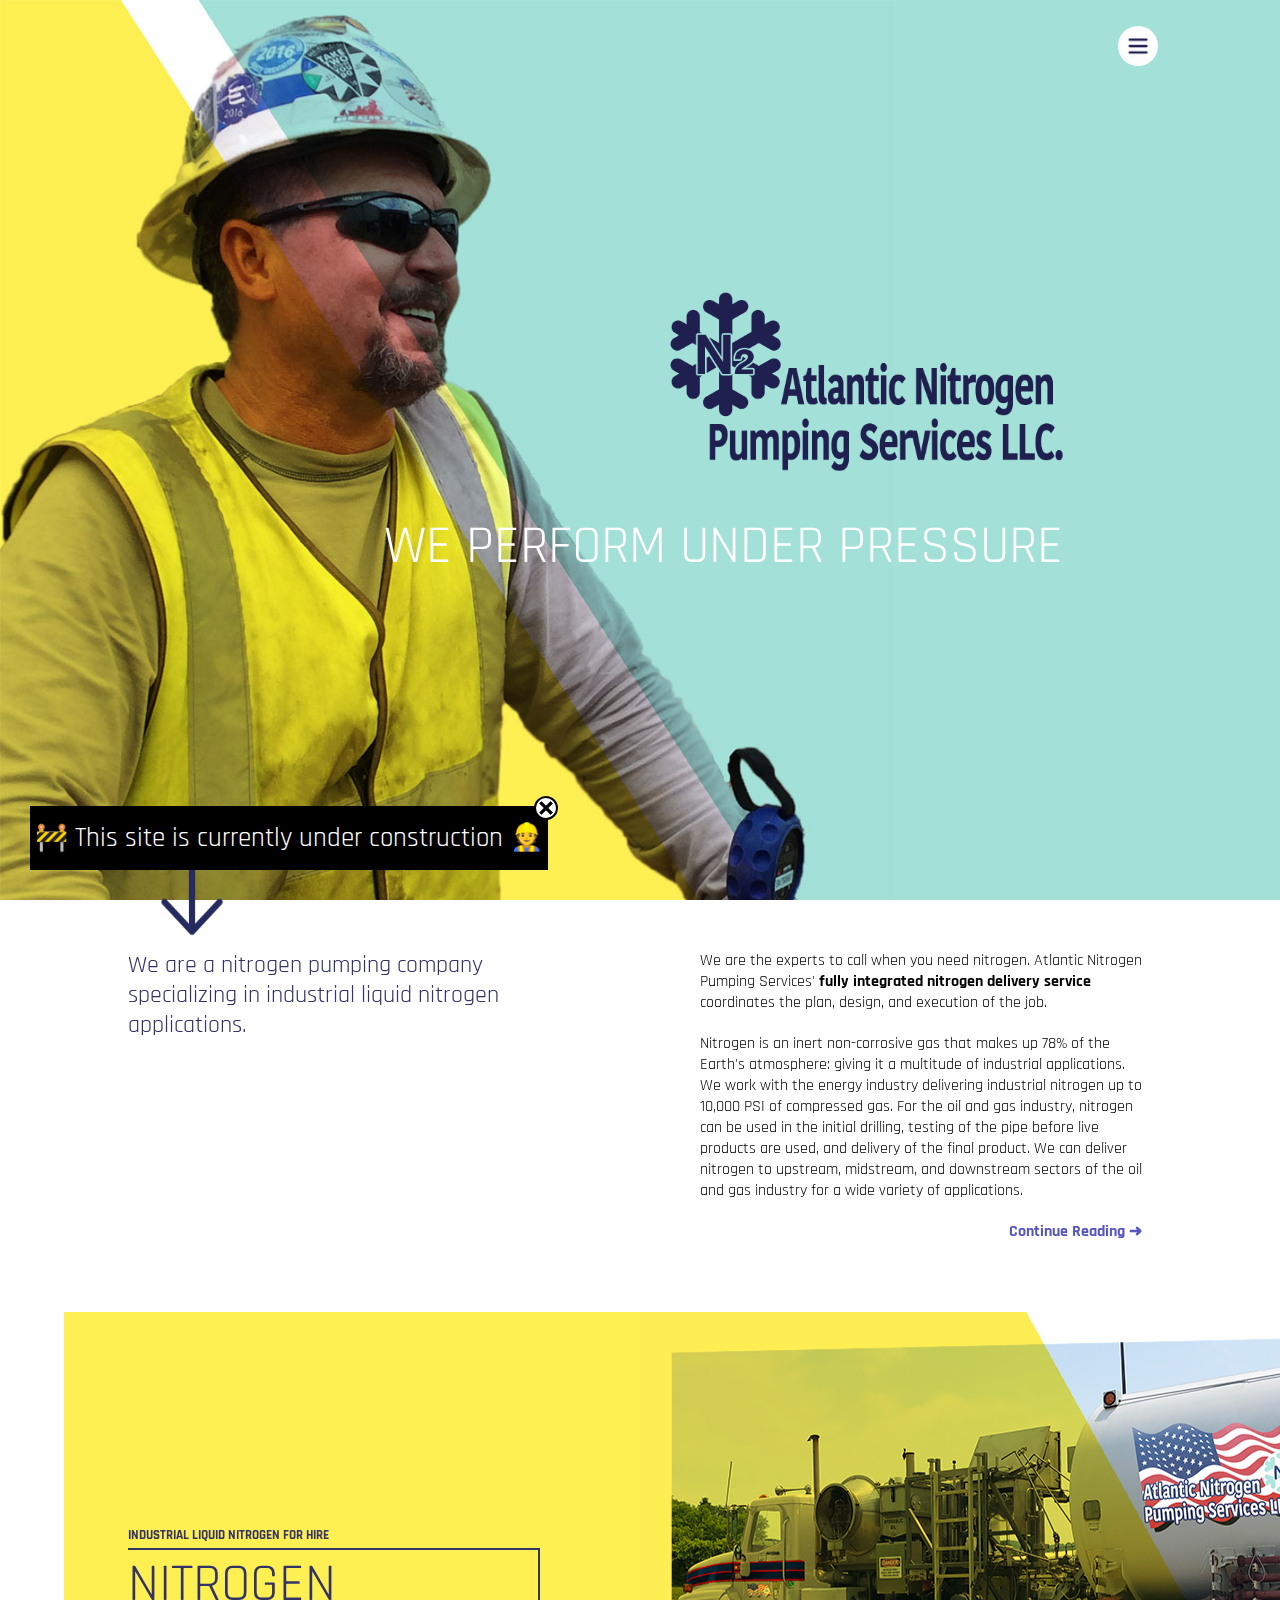
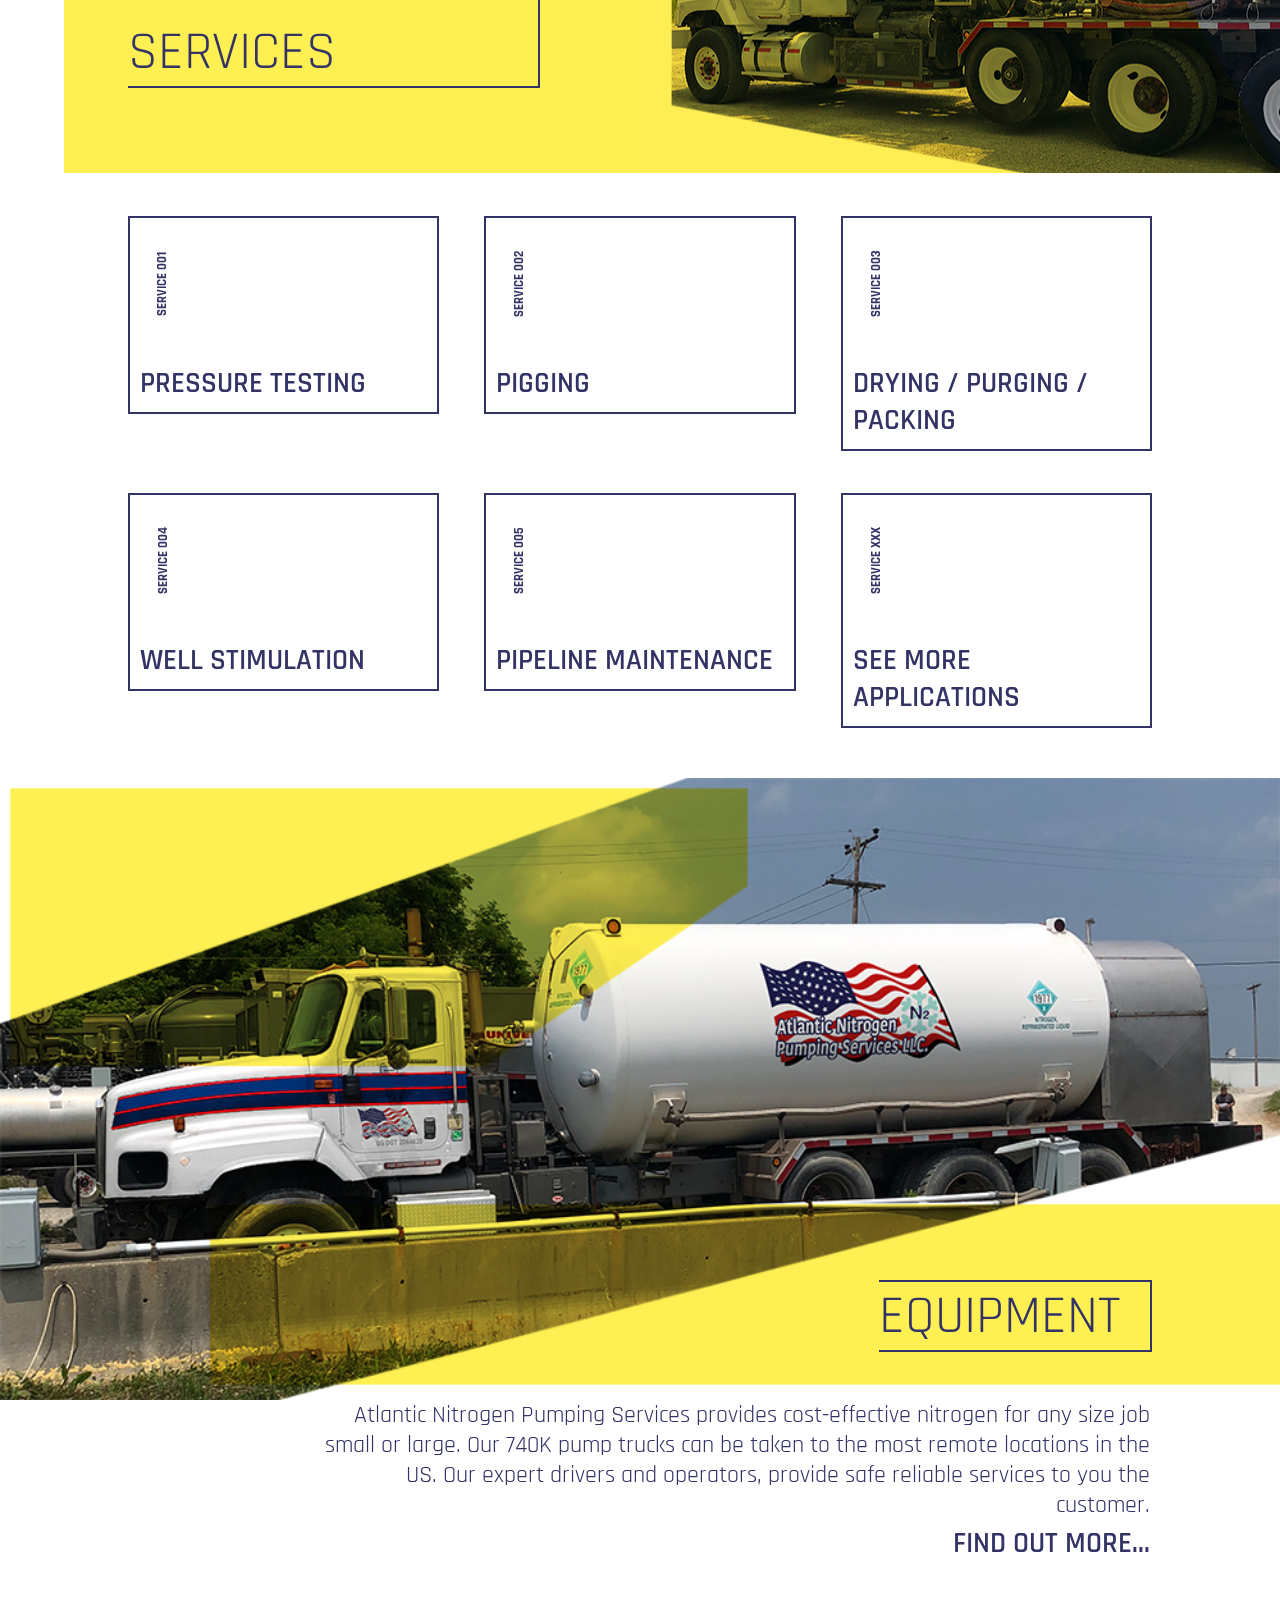
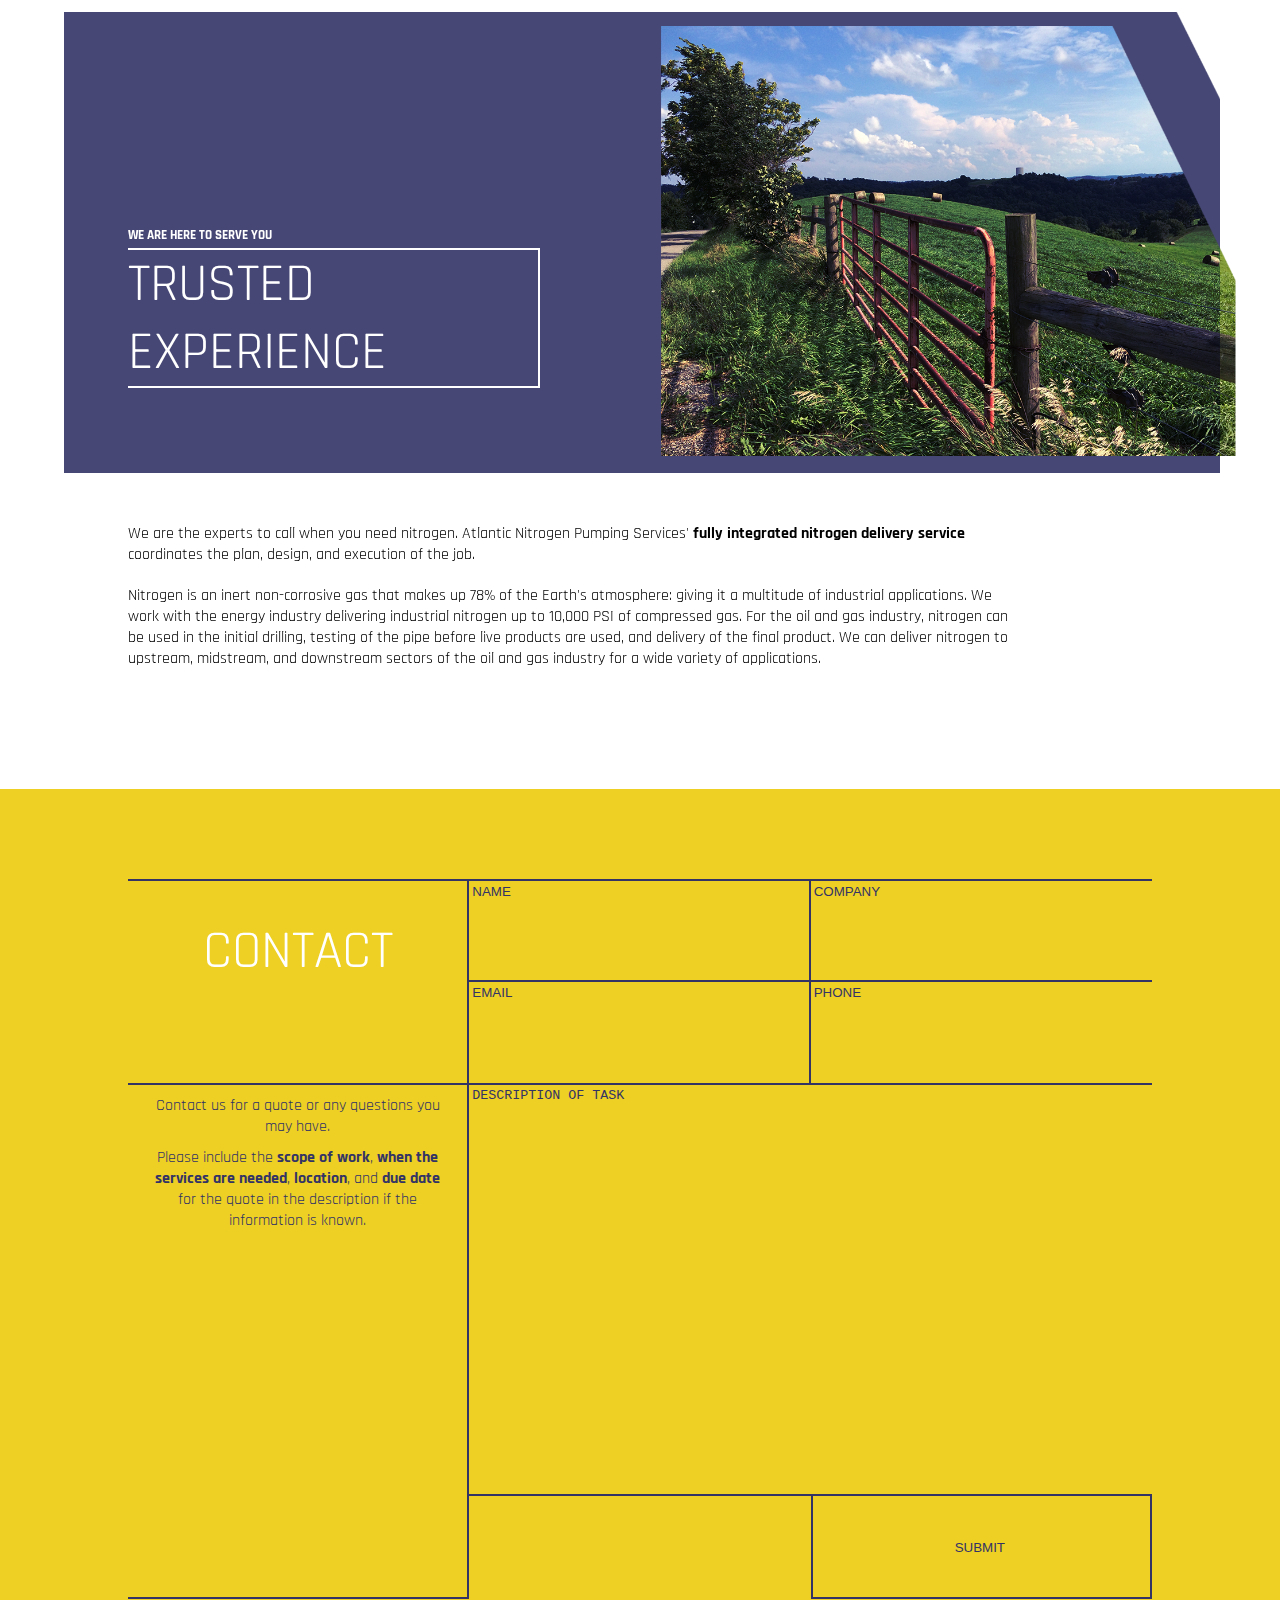
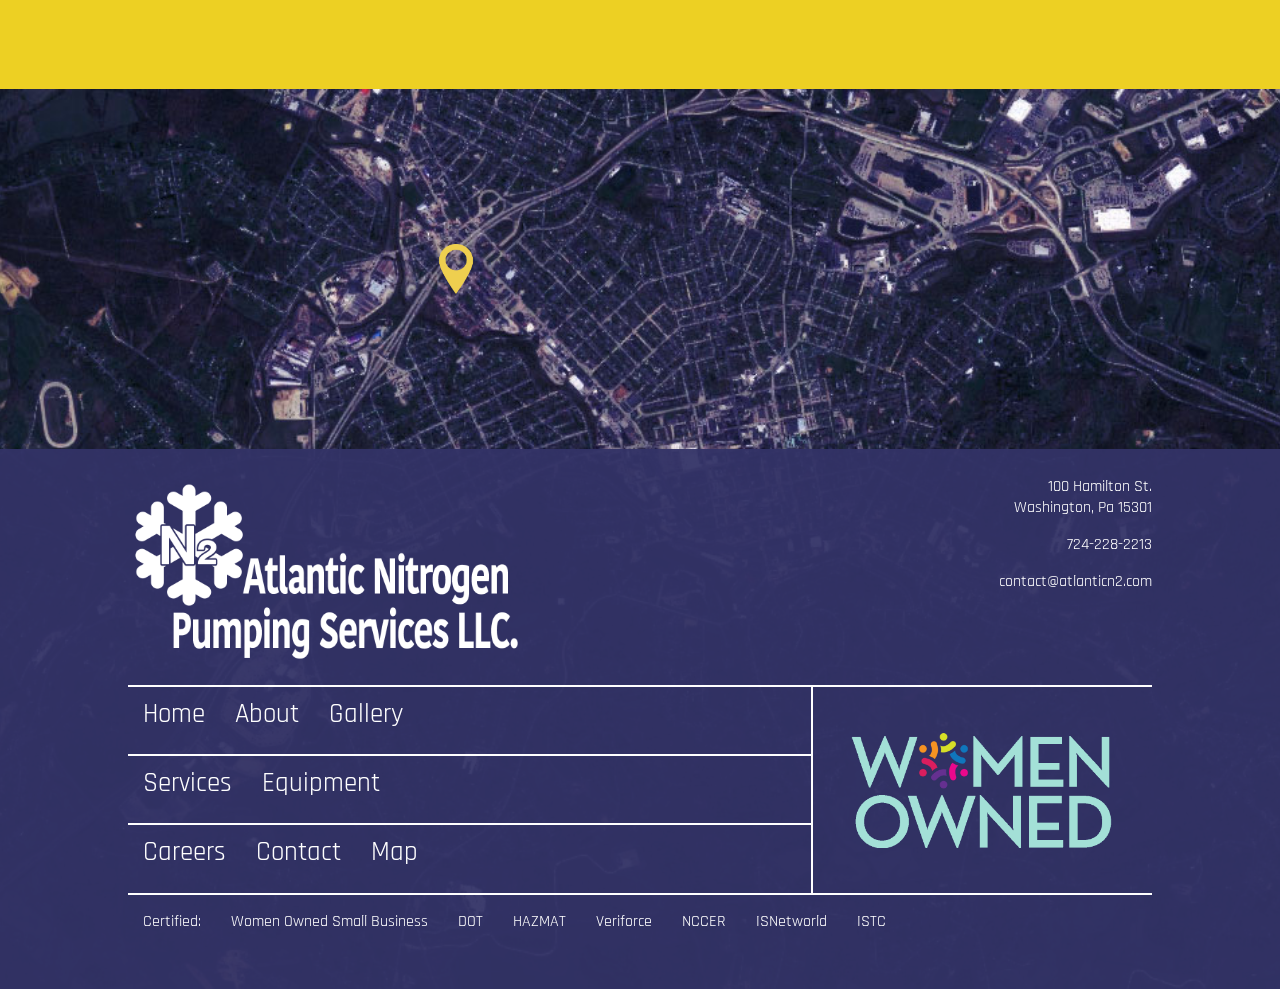
==== commit 91cb665e: "Added Service page" ====
--- a/index.html
+++ b/index.html
@@ -34,7 +34,7 @@
 	<div class="main_menu">
 		<a class="logo" href="index.html"></a>
 		<div class="tab" id="about"><a href="html/about.html">About</a></div>
-		<div class="tab" id="nitrogen_services"><a href="#">Nitrogen Services</a></div>
+		<div class="tab" id="nitrogen_services"><a href="html/services.html">Nitrogen Services</a></div>
 		<div class="tab" id="equipment"><a href="#">Equipment</a></div>
 		<div class="tab" id="gallery"><a href="html/gallery.html">Gallery</a></div>
 		<div class="tab" id="contact"><a href="html/contact.html">Contact</a></div>
@@ -56,7 +56,7 @@
 			<a href="https://goo.gl/maps/Zrn1wvDJLDP2" target="#"><h2>Map</h2></a>
 		</div>
 		<div class="sub_menu" id="sub_menu3">
-			<h2>Pumping</h2>
+			<a href="html/services.html"><h2>Services</h2></a>
 			<h2>Equipment</h2>
 		</div>
 		<div class="sub_menu" id="sub_menu4">
@@ -109,27 +109,27 @@
 		<div class="section_picture" id="nitserv_picture"></div>
 
 		<div class="box_grid">
-			<a href="#" class="section_box" id="nitserv_box1">
+			<a href="html/services.html#pressure_testing" class="section_box" id="nitserv_box1">
 				<h5>Service 001</h5>
 				<h4>Pressure Testing</h4>
 			</a>
-			<a href="#" class="section_box" id="nitserv_box2">
+			<a href="html/services.html#pigging" class="section_box" id="nitserv_box2">
 				<h5>Service 002</h5>
 				<h4>Pigging</h4>
 			</a>
-			<a href="#" class="section_box" id="nitserv_box3">
+			<a href="html/services.html#drying" class="section_box" id="nitserv_box3">
 				<h5>Service 003</h5>
 				<h4>Drying / Purging / Packing</h4>
 			</a>
-			<a href="#" class="section_box" id="nitserv_box4">
+			<a href="html/services.html#well_stimulation" class="section_box" id="nitserv_box4">
 				<h5>Service 004</h5>
 				<h4>Well Stimulation</h4>
 			</a>
-			<a href="#" class="section_box" id="nitserv_box5">
+			<a href="html/services.html#pipe_maintenance" class="section_box" id="nitserv_box5">
 				<h5>Service 005</h5>
 				<h4>Pipeline Maintenance</h4>
 			</a>
-			<a href="#" class="section_box" id="nitserv_box6">
+			<a href="html/services.html" class="section_box" id="nitserv_box6">
 				<h5>Service XXX</h5>
 				<h4>See more applications</h4>
 			</a>
@@ -176,7 +176,7 @@
 				<a href="html/gallery.html"><h2>Gallery</h2></a>
 			</div>
 			<div class="footer_row_text" id="footer_row2">
-				<a href="#"><h2>Pumping</h2></a>
+				<a href="html/services.html"><h2>Services</h2></a>
 				<a href="#"><h2>Equipment</h2></a>
 			</div>
 			<div class="footer_row_text" id="footer_row3">
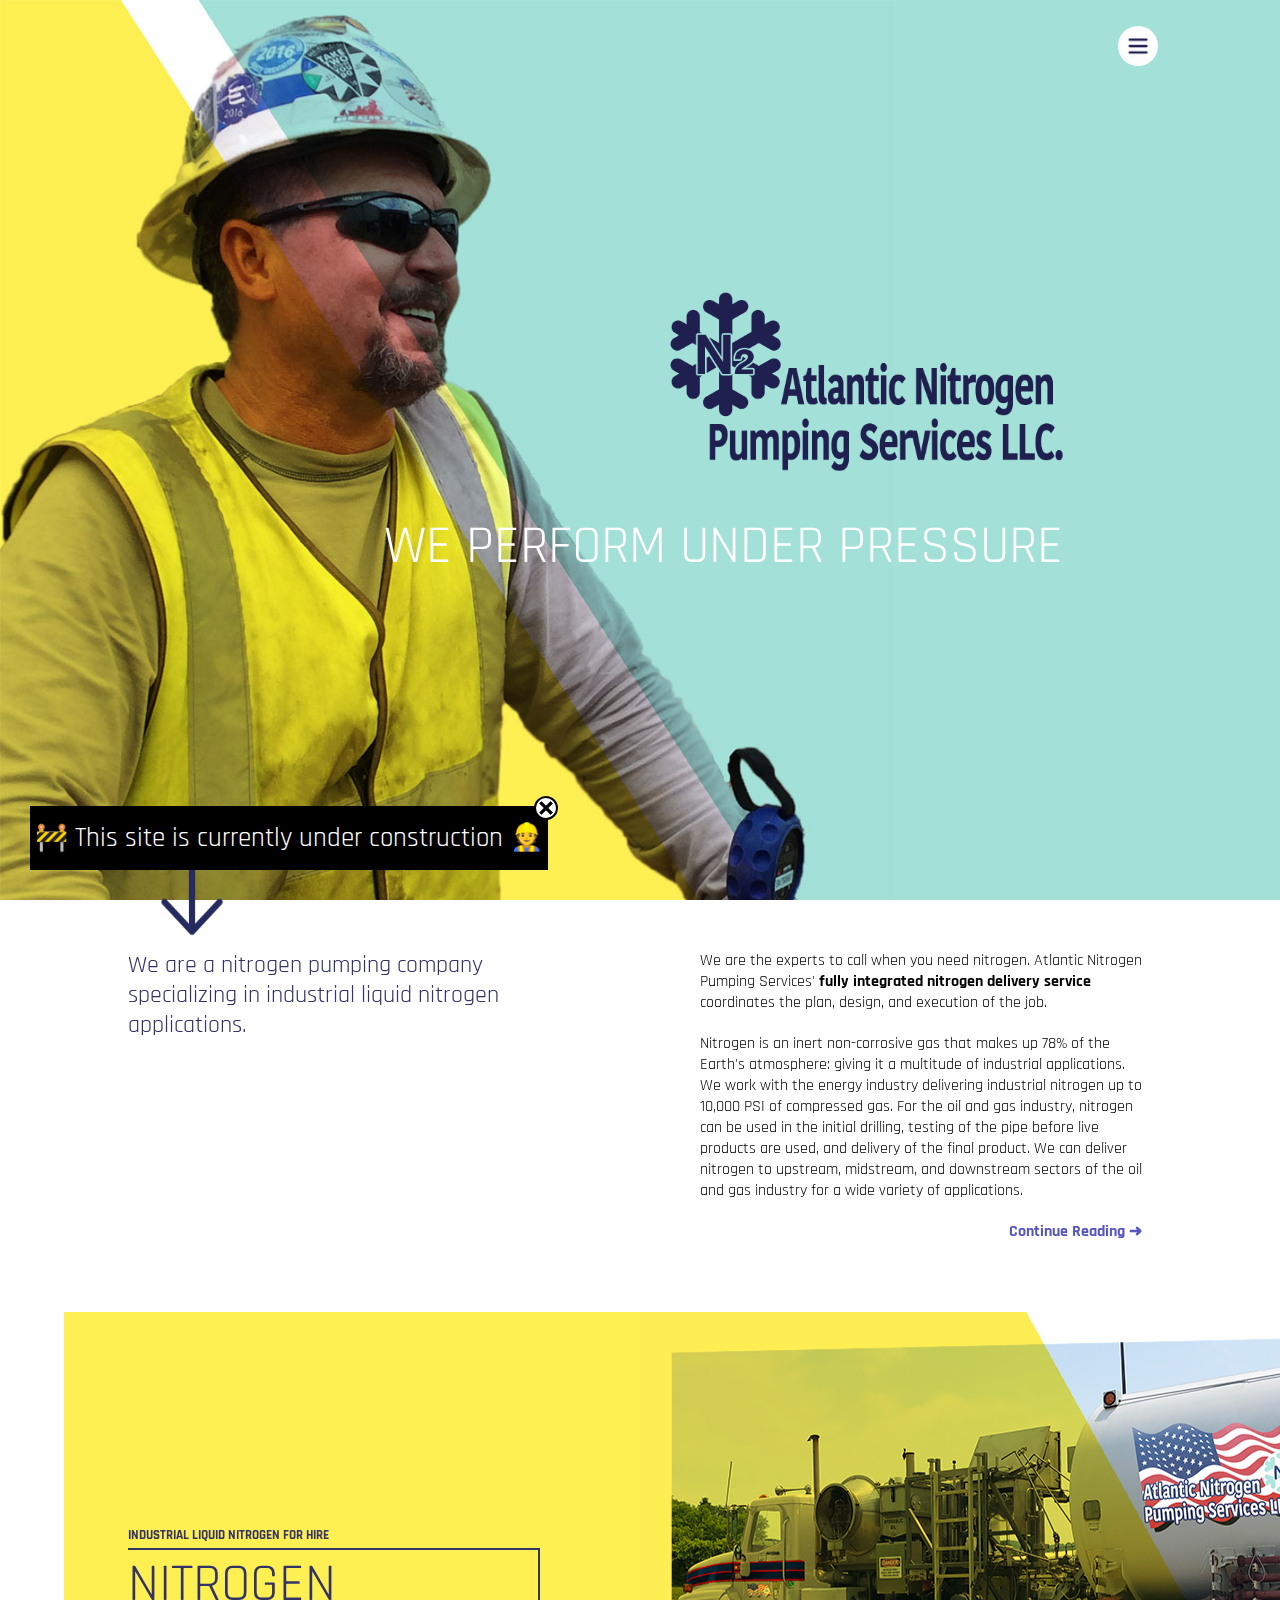
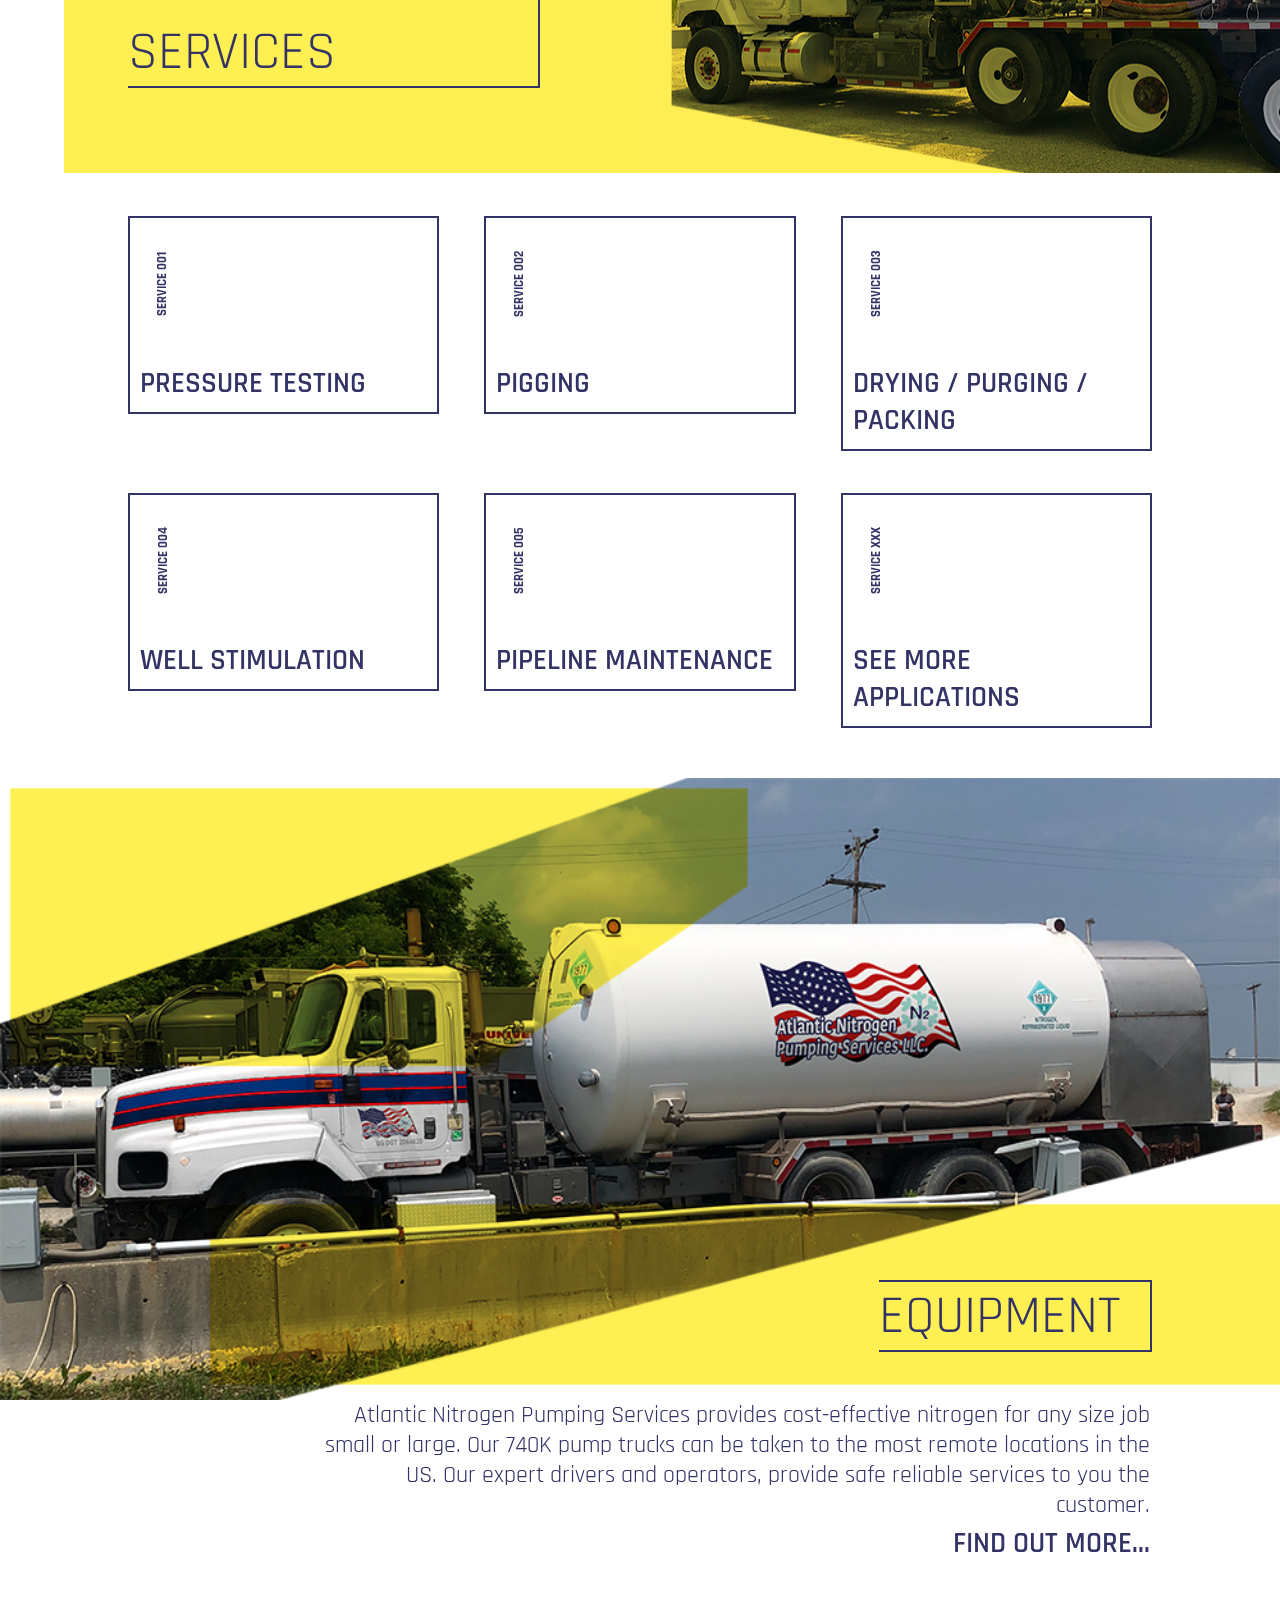
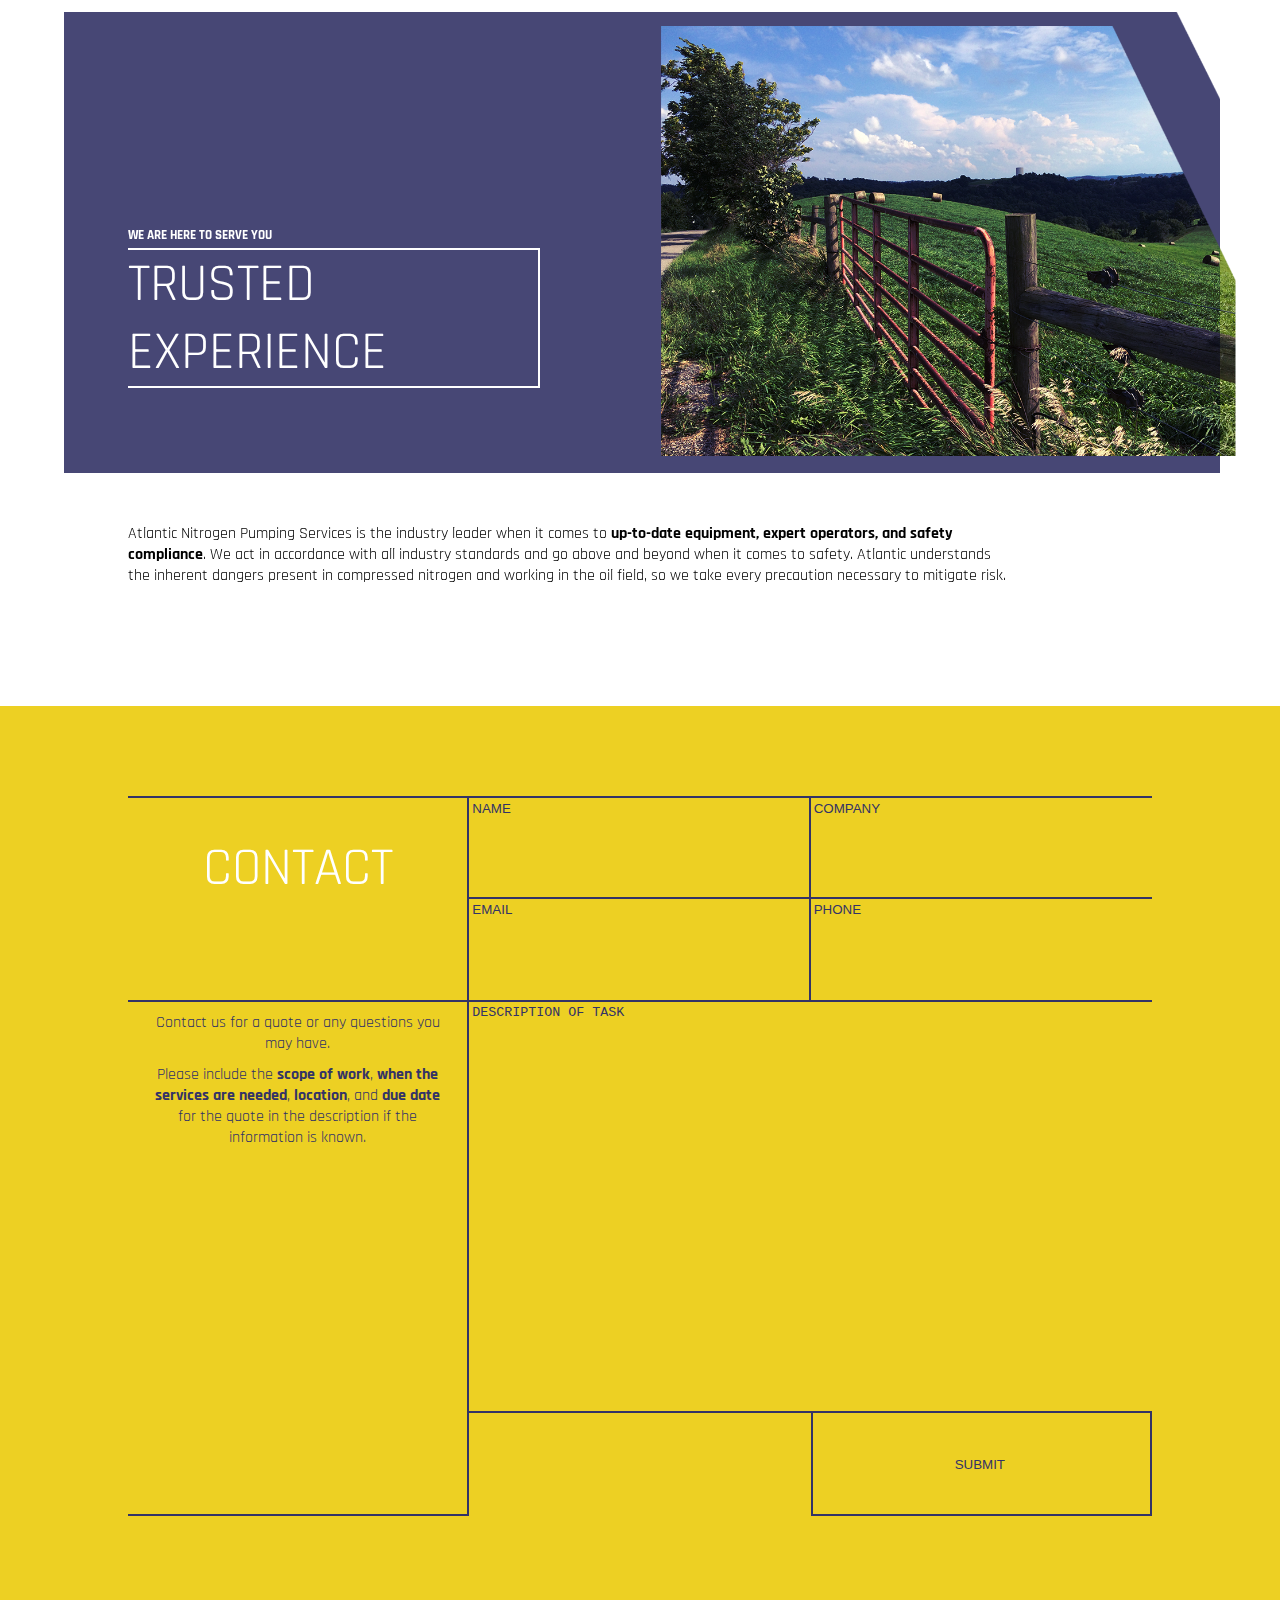
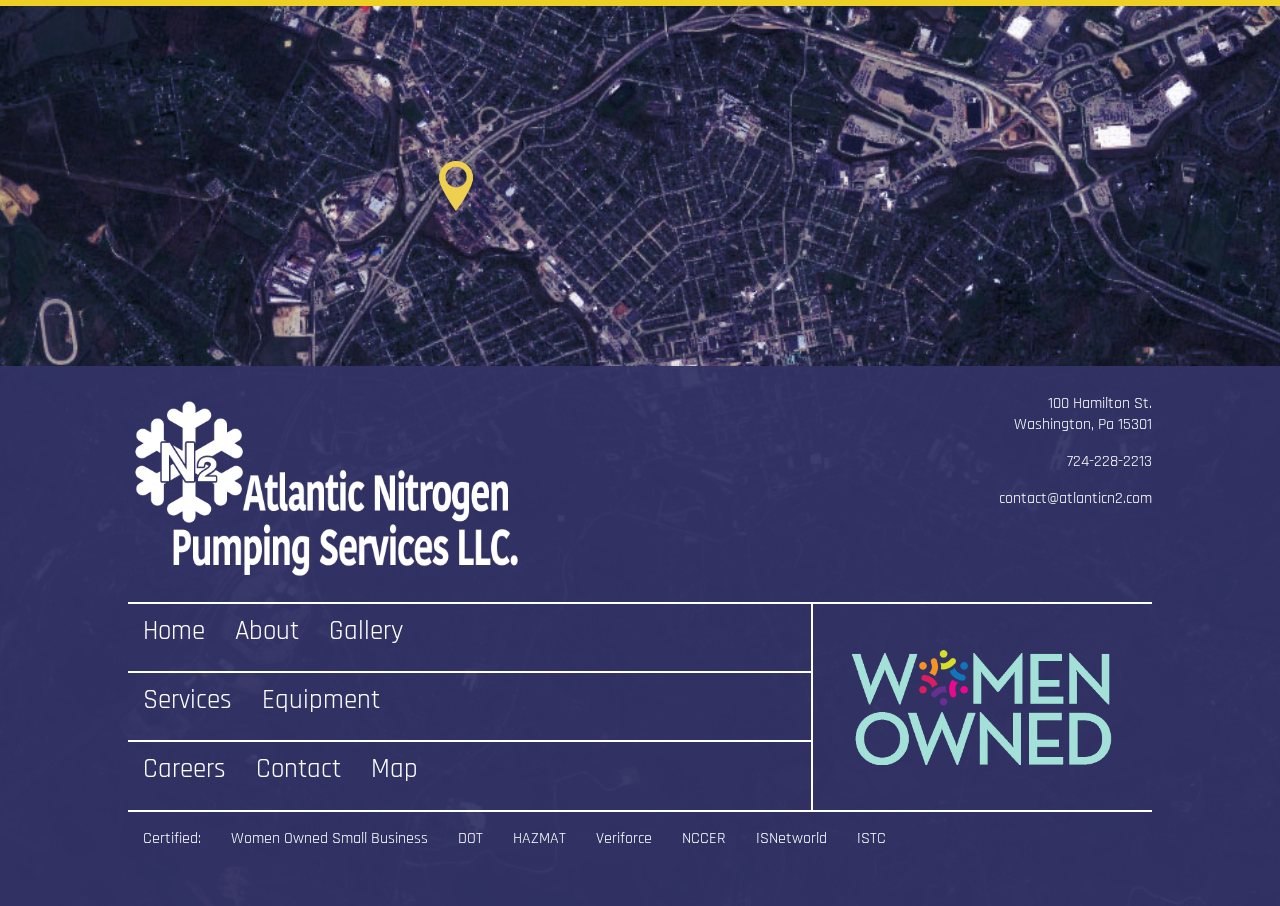
==== commit 1720ef23: "Added new description for experience" ====
--- a/index.html
+++ b/index.html
@@ -152,8 +152,7 @@
 		<div class="section_picture" id="experience_picture"></div>
 
 		<div class="content_description" id="experience_description">
-			<p>We are the experts to call when you need nitrogen. Atlantic Nitrogen Pumping Services'  <strong>fully integrated nitrogen delivery service</strong> coordinates the plan, design, and execution of the job.</p>
-			<p>Nitrogen is an inert non-corrosive gas that makes up 78% of the Earth's atmosphere: giving it a multitude of industrial applications. We work with the energy industry delivering industrial nitrogen up to 10,000 PSI of compressed gas. For the oil and gas industry, nitrogen can be used in the initial drilling, testing of the pipe before live products are used, and delivery of the final product. We can deliver nitrogen to upstream, midstream, and downstream sectors of the oil and gas industry for a wide variety of applications.</p>
+			<p>Atlantic Nitrogen Pumping Services is the industry leader when it comes to <strong>up-to-date equipment, expert operators, and safety compliance</strong>. We act in accordance with all industry standards and go above and beyond when it comes to safety. Atlantic understands the inherent dangers present in compressed nitrogen and working in the oil field, so we take every precaution necessary to mitigate risk.</p>
 		</div>
 
 		<iframe id="contact_area" src="html/request_a_quote.html">
--- a/css/style.css
+++ b/css/style.css
@@ -206,9 +206,9 @@
 
 	-webkit-transition: ease-in 0.5s all;
 	transition: ease-in 0.5s all;
-	-webkit-transform: translateY(-200%);
-	-ms-transform: translateY(-200%);
-	transform: translateY(-200%);
+	-webkit-transform: translateY(-100%);
+	-ms-transform: translateY(-100%);
+	transform: translateY(-100%);
 }
 
 .full_context_menu--active {
@@ -461,6 +461,20 @@
 	cursor: pointer;
 }
 
+.bg_watermark {
+	position: fixed;
+
+	width: 100%;
+	height: 100%;
+
+	z-index: -1;
+
+	margin: auto;
+
+	background: url(../images/homepage/ANPS_Watermark.png) center center no-repeat;
+	background-size: auto 65%;
+}
+
 @media screen and (max-width: 992px) {
 	.main_menu {
 		grid-template-areas: ". logo logo logo logo logo drop_down drop_down .";
--- a/css/index_style.css
+++ b/css/index_style.css
@@ -508,17 +508,3 @@
 	}
 }
 
-.bg_watermark {
-	position: fixed;
-
-	width: 100%;
-	height: 100%;
-
-	z-index: -1;
-
-	margin: auto;
-
-	background: url(../images/homepage/ANPS_Watermark.png) center center no-repeat;
-	background-size: auto 65%;
-}
-
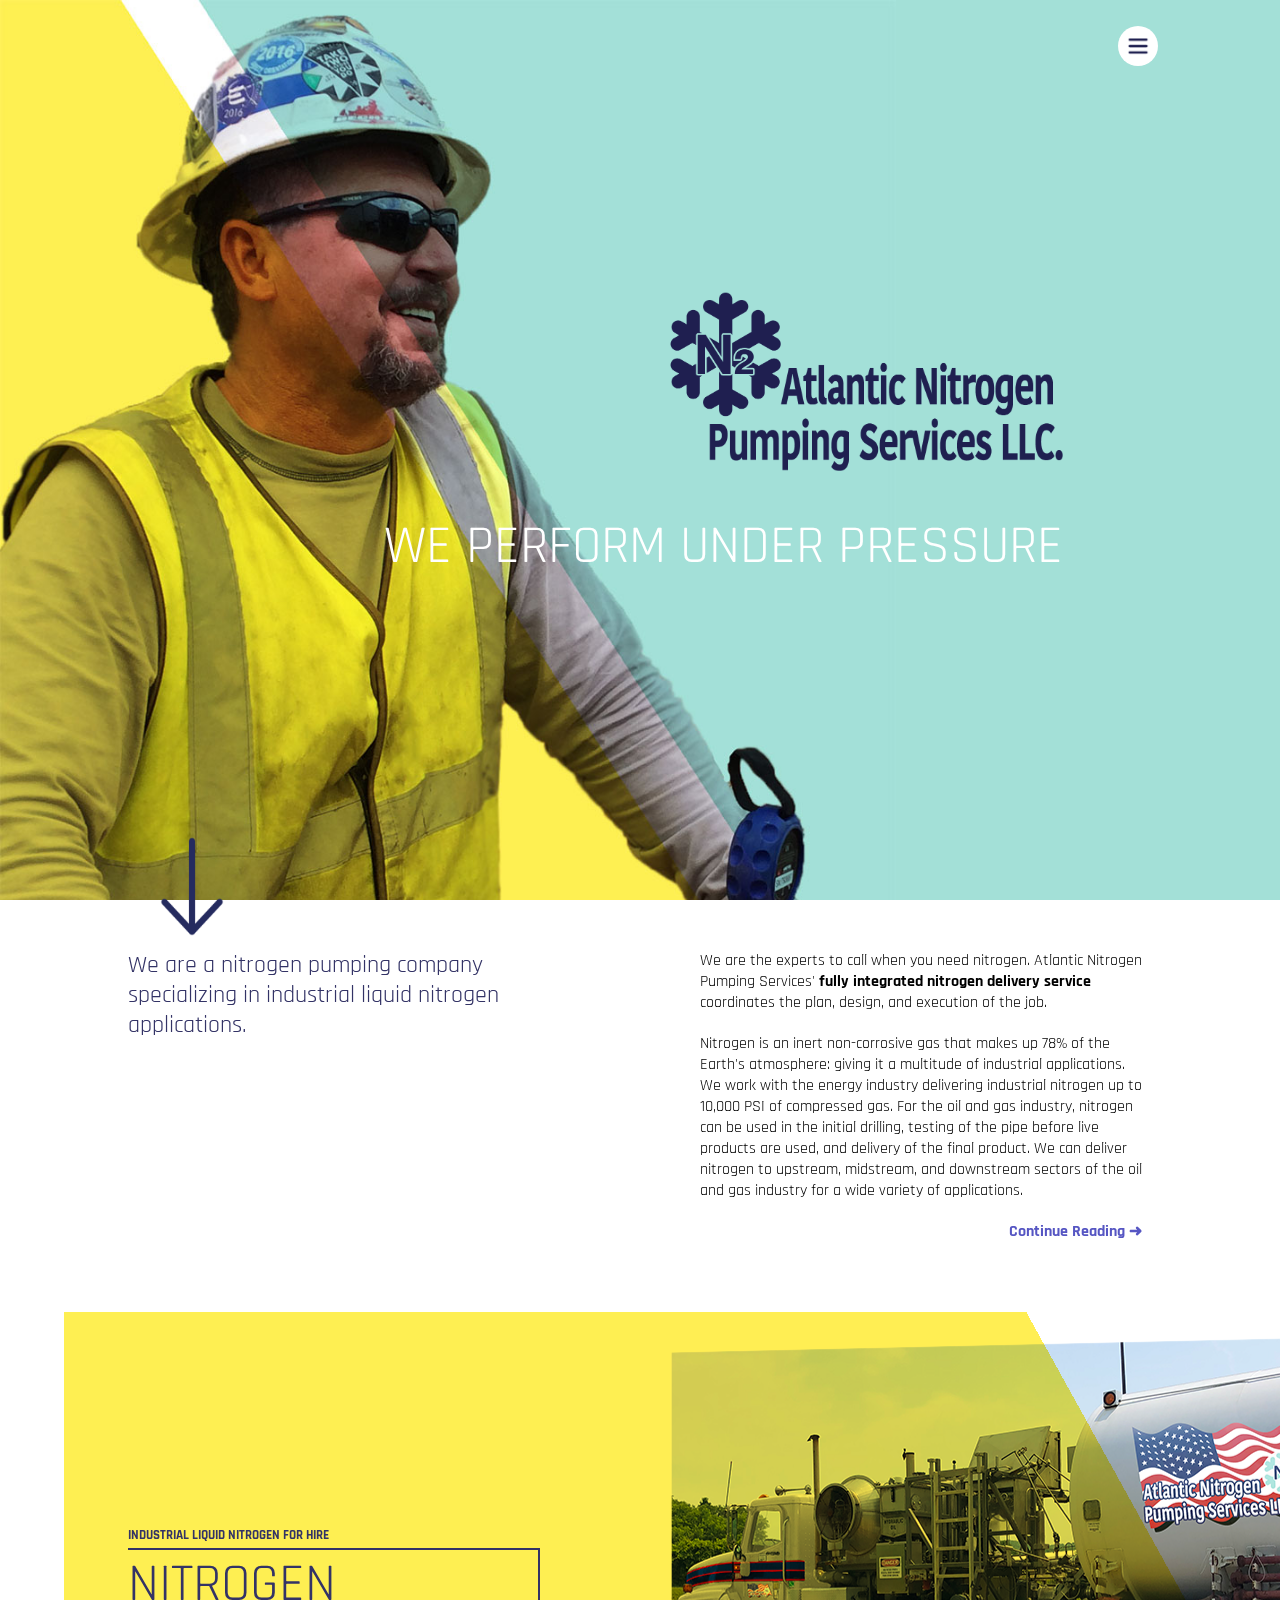
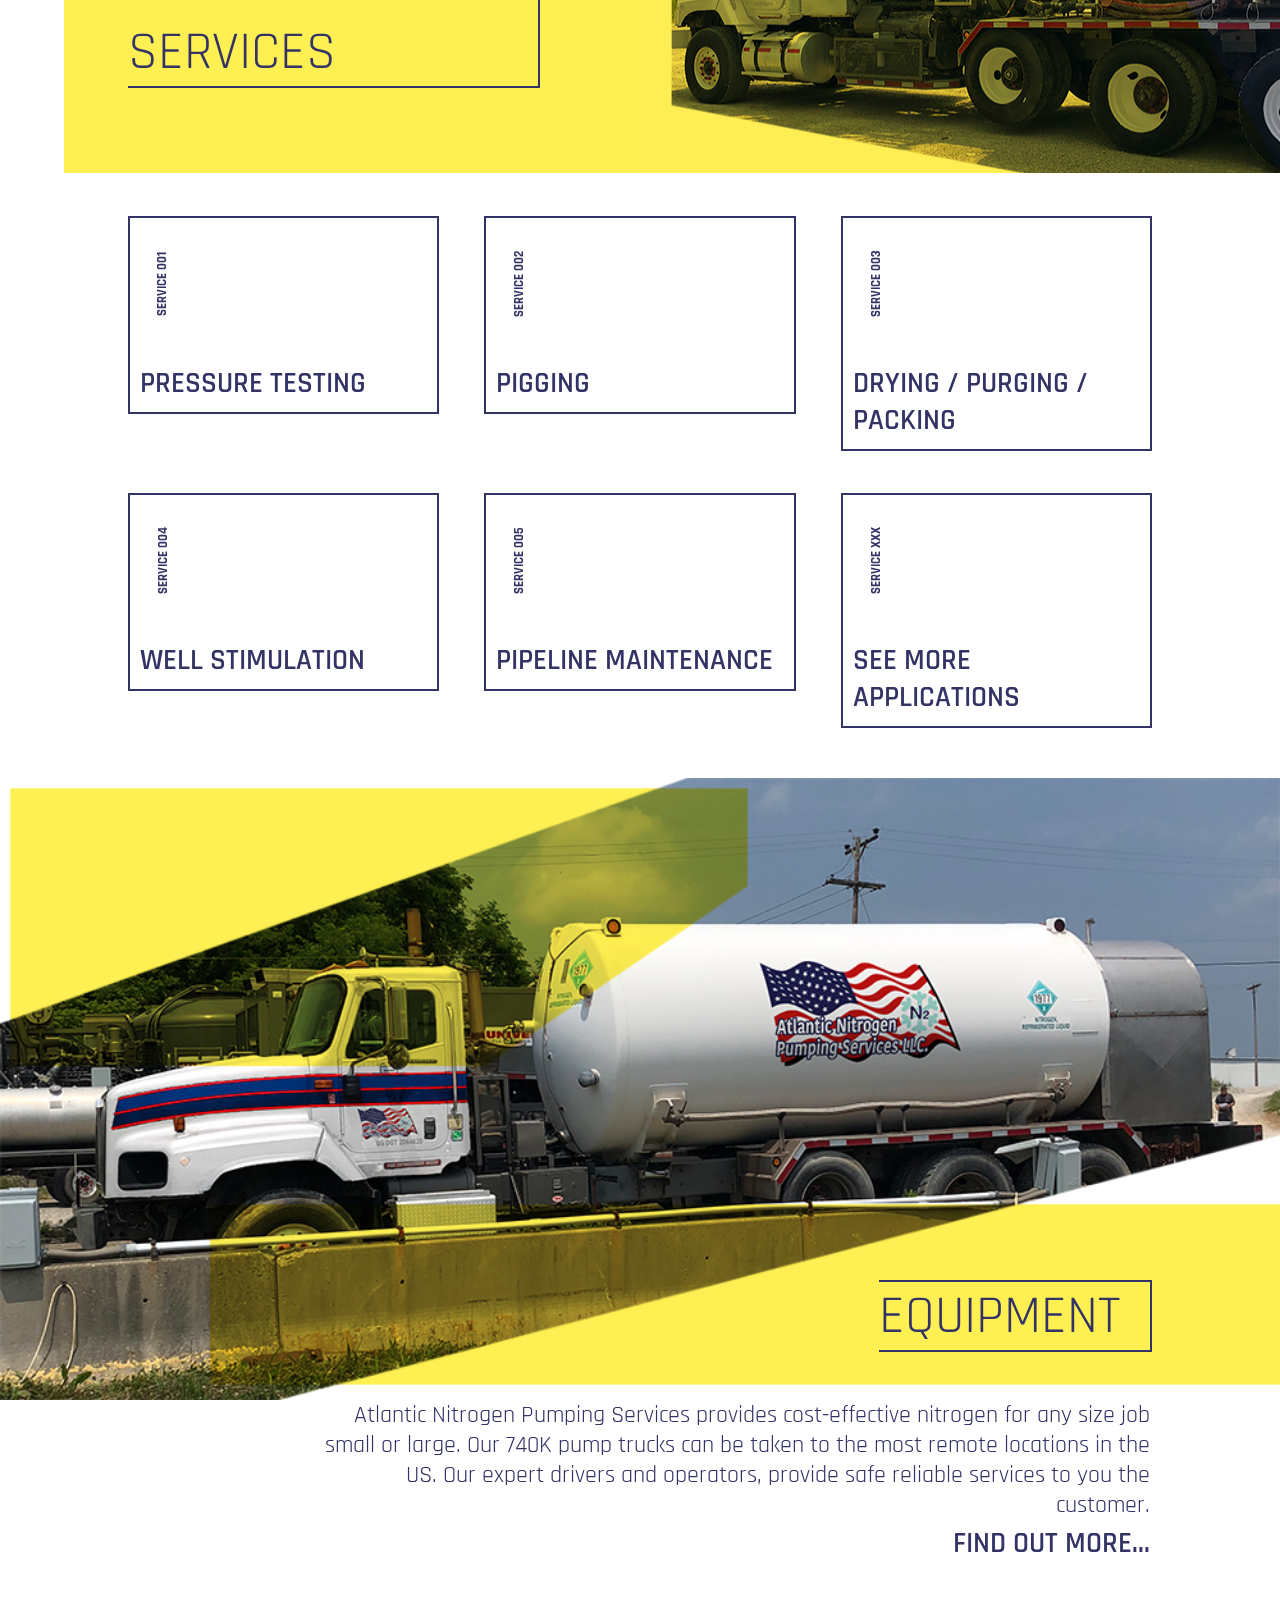
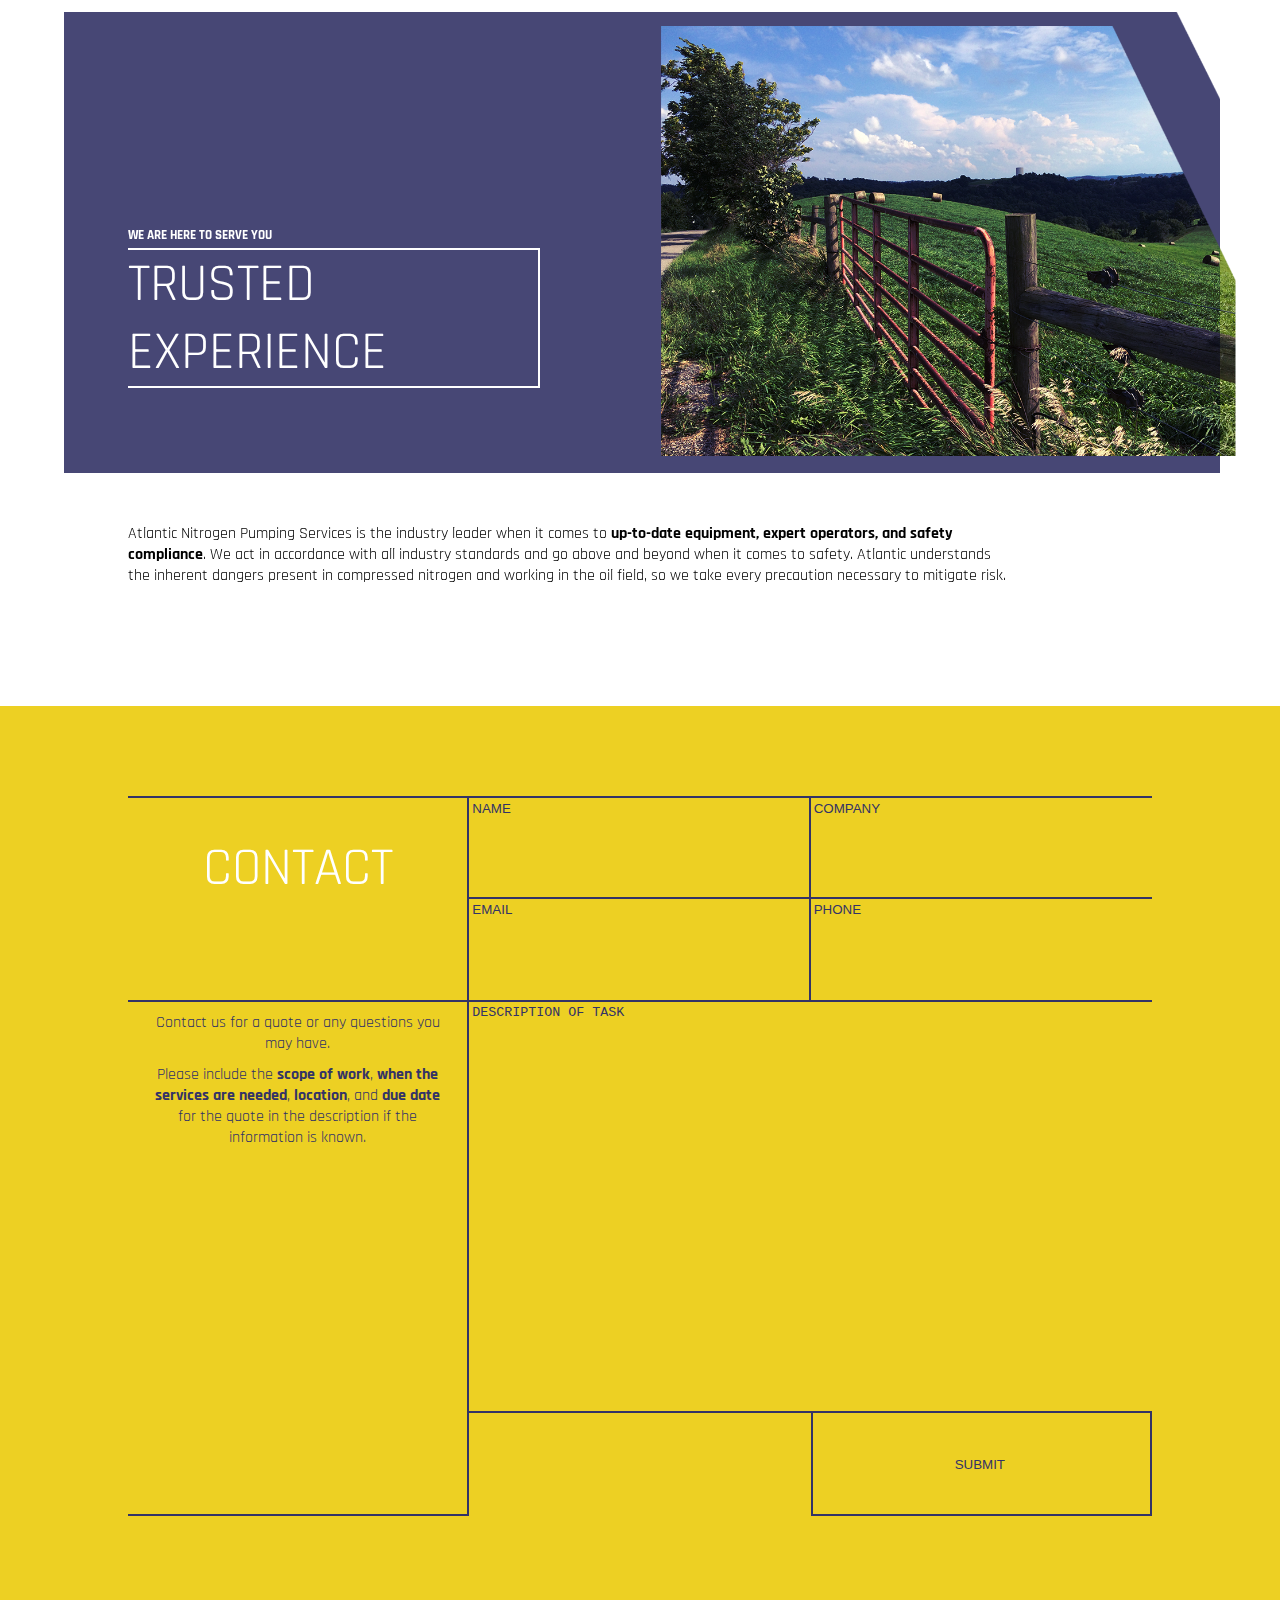
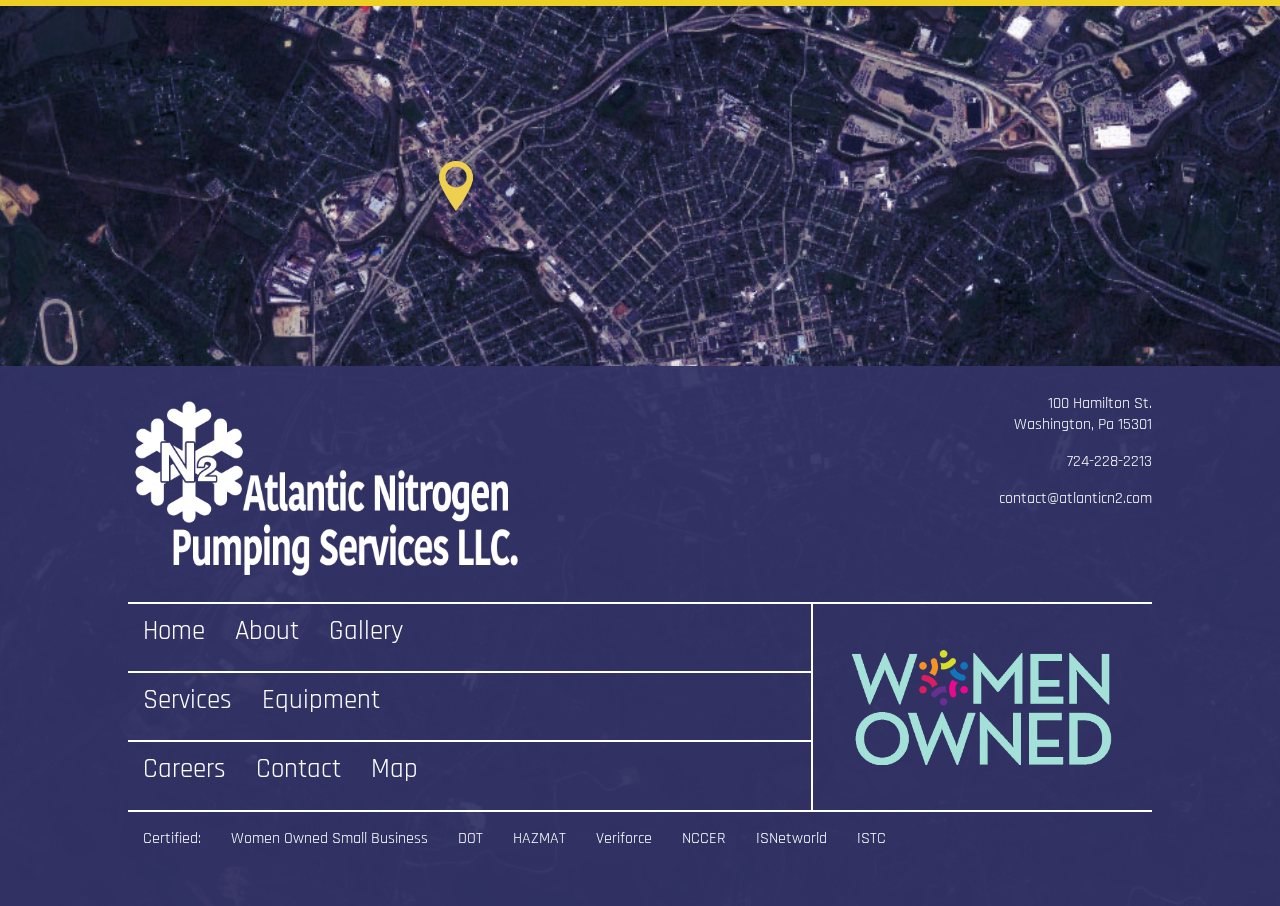
==== commit 527109b5: "removed "under construction"" ====
--- a/index.html
+++ b/index.html
@@ -4,6 +4,8 @@
 
 <head>
 	<meta charset="utf-8" />
+
+	<title>ANPS - Home</title>
 
 	<link rel="apple-touch-icon" sizes="180x180" href="images/favicons/apple-touch-icon.png">
 	<link rel="icon" type="image/png" sizes="32x32" href="images/favicons/favicon-32x32.png">
@@ -12,7 +14,7 @@
 	<link rel="mask-icon" href="images/favicons/safari-pinned-tab.svg" color="#5bbad5">
 	<meta name="msapplication-TileColor" content="#ffc40d">
 	<meta name="theme-color" content="#ffffff">
-
+ 
 	<link rel="stylesheet" type="text/css" href="css/style.css">
 	<link rel="stylesheet" type="text/css" href="css/index_style.css">
 
@@ -26,10 +28,10 @@
 </head>
 
 <body>
-	<div class="under_construction">
+	<!-- <div class="under_construction">
 		<span class="exit"></span>
 		<h2>🚧 This site is currently under construction 👷</h2>
-	</div>
+	</div> -->
 	<a class="drop_only" id="drop_only_menu"></a>
 	<div class="main_menu">
 		<a class="logo" href="index.html"></a>
@@ -40,7 +42,7 @@
 		<div class="tab" id="contact"><a href="html/contact.html">Contact</a></div>
 		<a class="drop_down" id="drop_down_menu"></a>
 	</div>
- 
+
 	<div class="full_context_menu">
 		<a class="logo" href="index.html"></a>
 		<a class="exit" id="drop_down_menu-exit"></a>
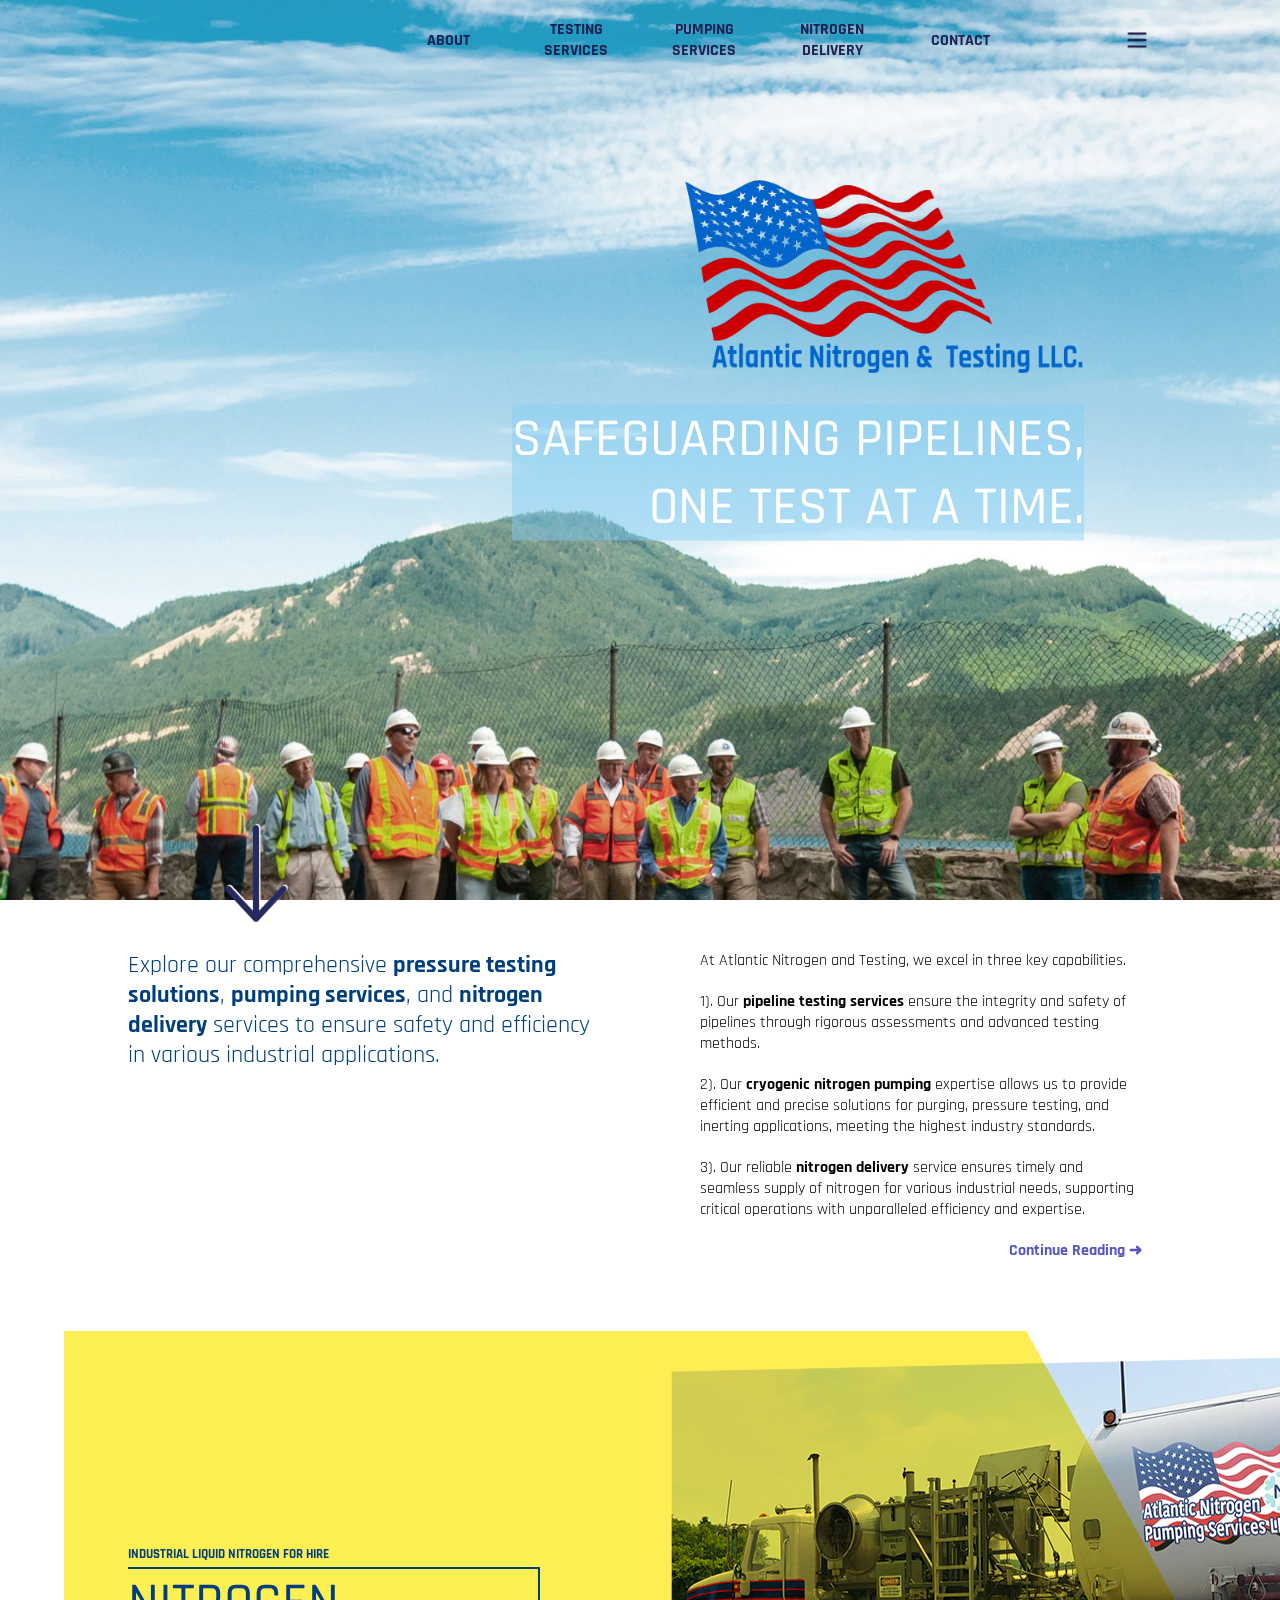
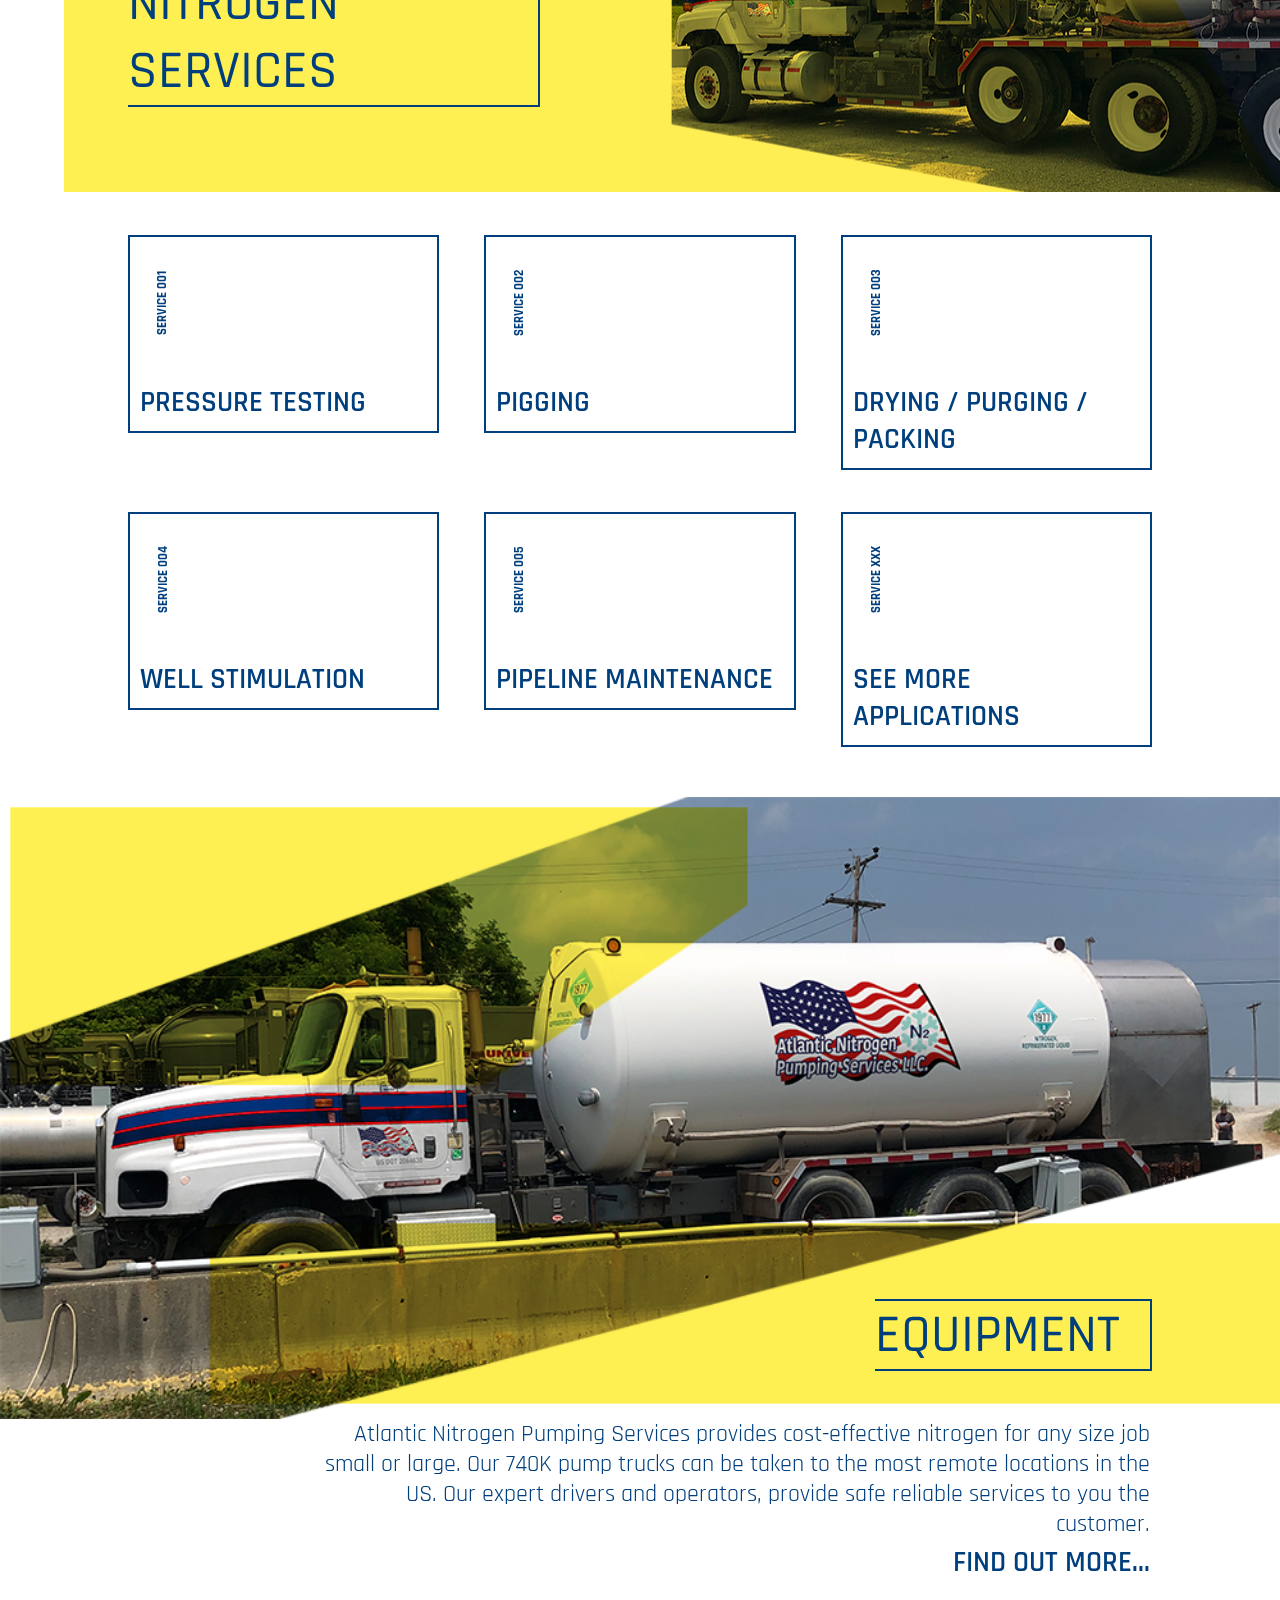
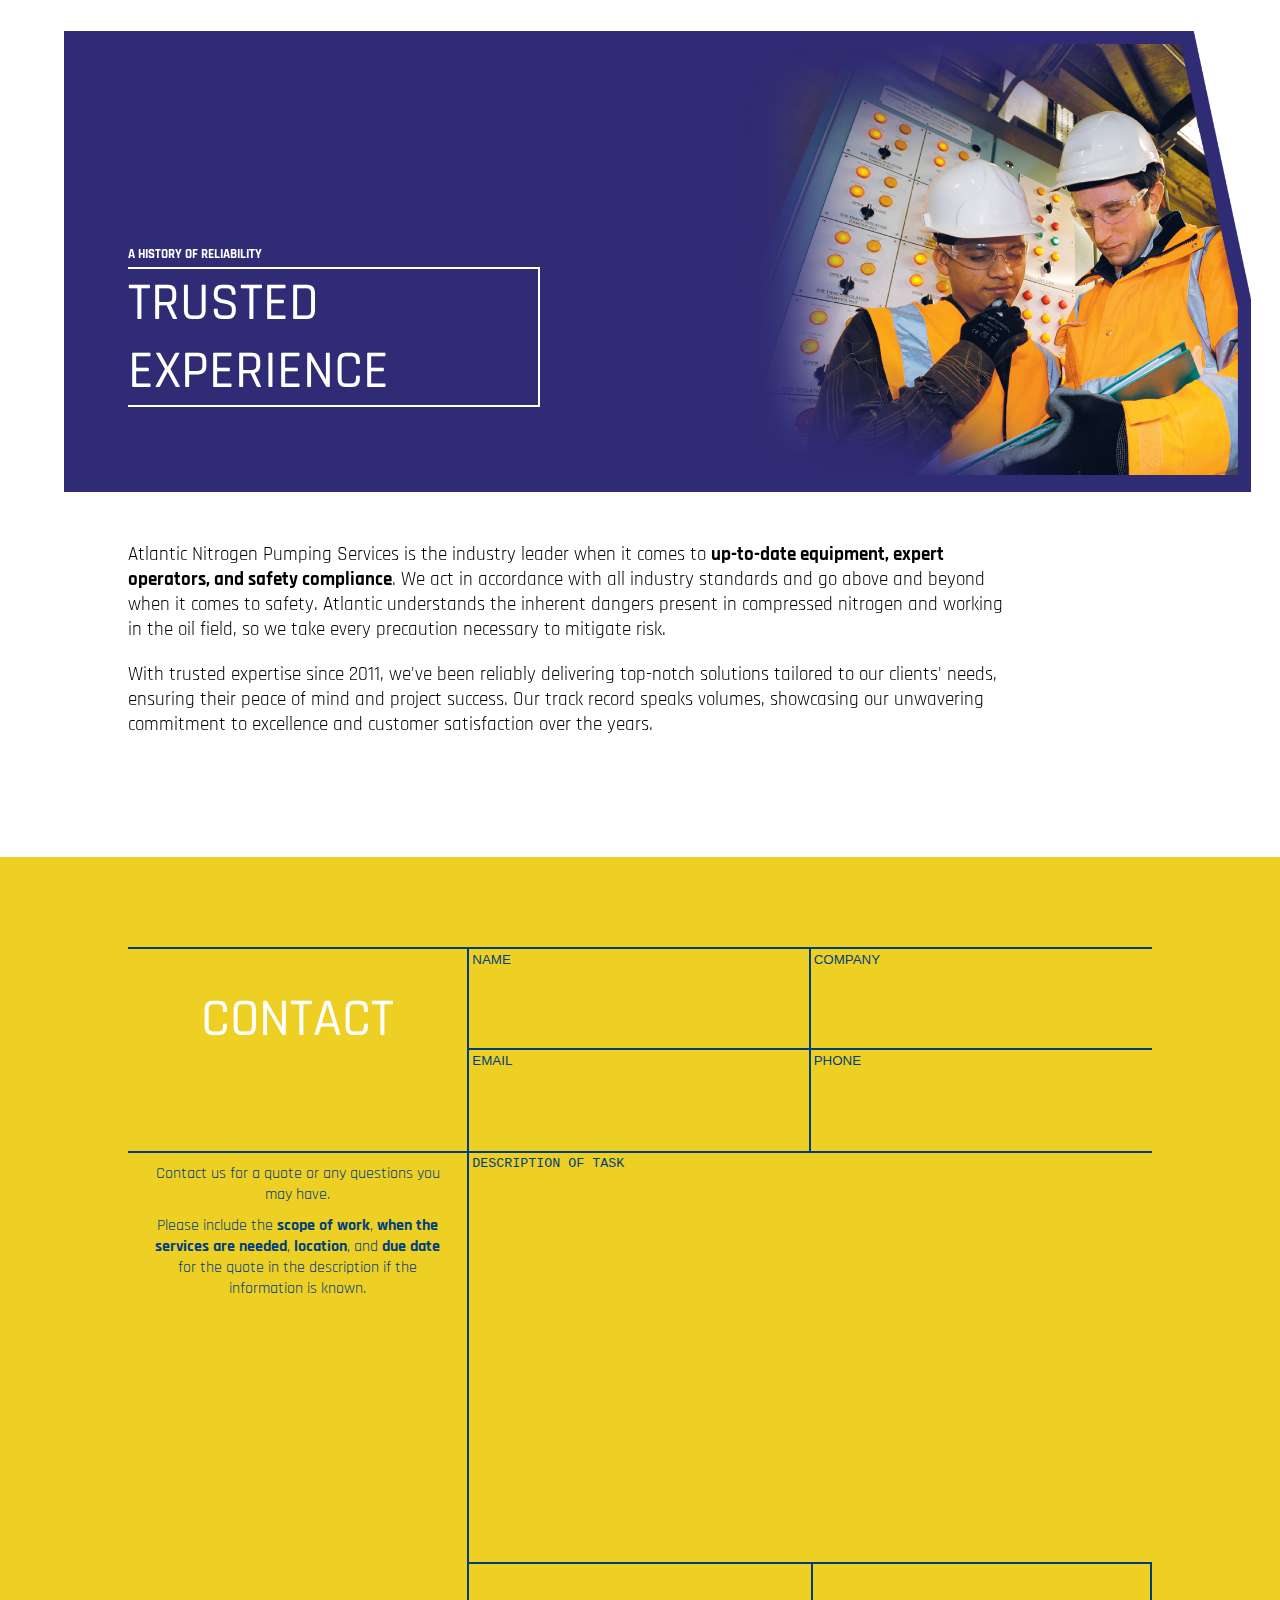
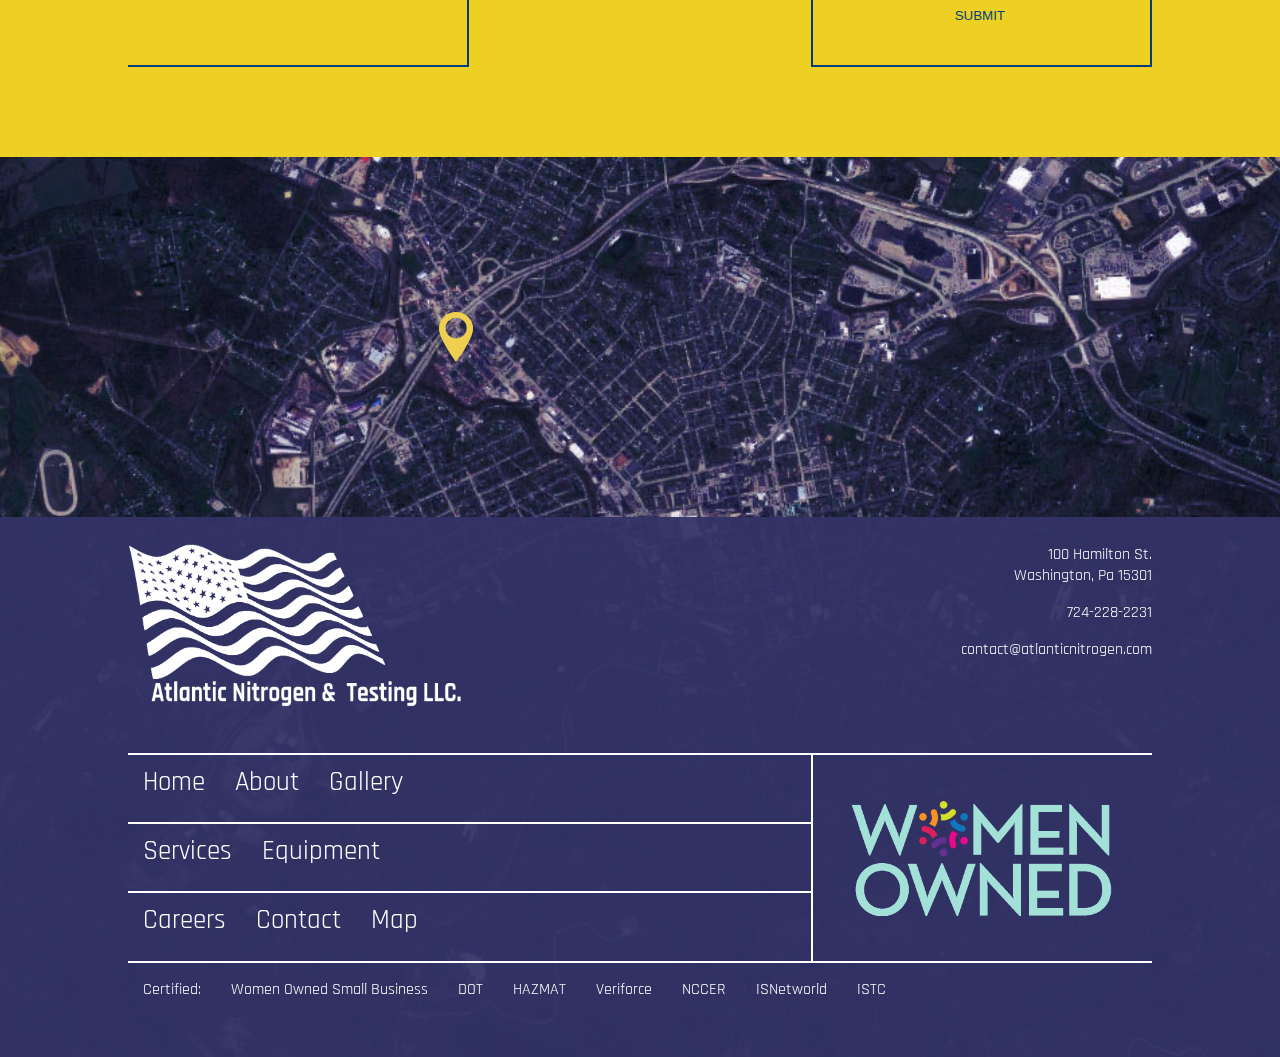
==== commit 758054ec: "updates to page content and stuff" ====
--- a/index.html
+++ b/index.html
@@ -5,7 +5,7 @@
 <head>
 	<meta charset="utf-8" />
 
-	<title>ANPS - Home</title>
+	<title>ANT - Home</title>
 
 	<link rel="apple-touch-icon" sizes="180x180" href="images/favicons/apple-touch-icon.png">
 	<link rel="icon" type="image/png" sizes="32x32" href="images/favicons/favicon-32x32.png">
@@ -28,79 +28,38 @@
 </head>
 
 <body>
+	
 	<!-- <div class="under_construction">
 		<span class="exit"></span>
 		<h2>🚧 This site is currently under construction 👷</h2>
 	</div> -->
-	<a class="drop_only" id="drop_only_menu"></a>
-	<div class="main_menu">
-		<a class="logo" href="index.html"></a>
-		<div class="tab" id="about"><a href="html/about.html">About</a></div>
-		<div class="tab" id="nitrogen_services"><a href="html/services.html">Nitrogen Services</a></div>
-		<div class="tab" id="equipment"><a href="#">Equipment</a></div>
-		<div class="tab" id="gallery"><a href="html/gallery.html">Gallery</a></div>
-		<div class="tab" id="contact"><a href="html/contact.html">Contact</a></div>
-		<a class="drop_down" id="drop_down_menu"></a>
-	</div>
+	<!-- <a class="drop_only" id="drop_only_menu"></a> -->
+	<div class="main_menu"></div>
 
-	<div class="full_context_menu">
-		<a class="logo" href="index.html"></a>
-		<a class="exit" id="drop_down_menu-exit"></a>
-		<h1 class="context_text">Site Navigation</h1>
-		<div class="sub_menu" id="sub_menu1">
-			<a hfer="index.html"><h2>Home</h2></a>
-			<a href="html/about.html"><h2>About</h2></a>
-			<a href="html/gallery.html"><h2>Gallery</h2></a>
-		</div>
-		<div class="sub_menu" id="sub_menu2">
-			<a href="html/about.html#careers"><h2>Careers</h2></a>
-			<a href="html/contact.html"><h2>Contact</h2></a>
-			<a href="https://goo.gl/maps/Zrn1wvDJLDP2" target="#"><h2>Map</h2></a>
-		</div>
-		<div class="sub_menu" id="sub_menu3">
-			<a href="html/services.html"><h2>Services</h2></a>
-			<h2>Equipment</h2>
-		</div>
-		<div class="sub_menu" id="sub_menu4">
-			<a href="html/contact.html#contact_area"><h2>Request a Quote</h2></a>
-		</div>
-		<div class="footer">
-			<p>Atlantic Nitrogen Pumping Services LLC.</p>
-			<ul>
-				<li>Address: <a href="https://goo.gl/maps/Zrn1wvDJLDP2" target="_blank">100 Hamilton St. Washington, Pa 15301</a></li>
-				<li>Phone: <a href="tel:7242282213">724-228-2213</a></li>
-				<li>Fax: <a href="tel:7242282237">724-228-2237</a></li>
-				<li>Email: <a href="mailto:contact@atlanticn2.com">contact@atlanticn2.com</a></li>
-			</ul>
-			<ul>
-				<li>Women Owned Small Business</li>
-				<li>Department of Transportation</li>
-				<li>Veriforce</li>
-				<li>NCCER</li>
-				<li>ISTC</li>
-			</ul>
-		</div>
-	</div>
+	<div class="full_context_menu"></div>
 
 	<div class="bg_watermark"></div>
 
 	<div class="homepage_splash_screen">
-		<image class="bg_image" src="images/homepage/jimmy_homepage_pic.jpg">
+		<image class="bg_image" src="images/homepage/homepage_splash.jpg">
 
 		<div class="splash_screen_heading">
 			<div class="logo">
-				<image src="images/logo/ANPS_Logo_V7_Web.png">
-				<h1>We perform under pressure</h1>
+				<image src="images/logo/ANTLogo.png">
+				<h1>Safeguarding Pipelines,</h1>
+				<h1>One Test at a Time.</h1>
 			</div>
 			<div class="arrow"></div>
 		</div>
 	</div>
 
 	<div class="homepage_content">
-		<h3 class="content_header" id="company_header">We are a nitrogen pumping company specializing in industrial liquid nitrogen applications.</h3>
+		<h3 class="content_header" id="company_header">Explore our comprehensive <strong>pressure testing solutions</strong>, <strong>pumping services</strong>, and <strong>nitrogen delivery</strong> services to ensure safety and efficiency in various industrial applications.</h3>
 		<div class="content_description" id="company_description">
-			<p>We are the experts to call when you need nitrogen. Atlantic Nitrogen Pumping Services'  <strong>fully integrated nitrogen delivery service</strong> coordinates the plan, design, and execution of the job.</p>
-			<p>Nitrogen is an inert non-corrosive gas that makes up 78% of the Earth's atmosphere: giving it a multitude of industrial applications. We work with the energy industry delivering industrial nitrogen up to 10,000 PSI of compressed gas. For the oil and gas industry, nitrogen can be used in the initial drilling, testing of the pipe before live products are used, and delivery of the final product. We can deliver nitrogen to upstream, midstream, and downstream sectors of the oil and gas industry for a wide variety of applications.</p>
+			<p>At Atlantic Nitrogen and Testing, we excel in three key capabilities.</p> 
+			<p>1). Our <strong>pipeline testing services</strong> ensure the integrity and safety of pipelines through rigorous assessments and advanced testing methods.</p>
+			<p>2). Our <strong>cryogenic nitrogen pumping</strong> expertise allows us to provide efficient and precise solutions for purging, pressure testing, and inerting applications, meeting the highest industry standards.</p>
+			<p>3). Our reliable <strong>nitrogen delivery</strong> service ensures timely and seamless supply of nitrogen for various industrial needs, supporting critical operations with unparalleled efficiency and expertise.</p>
 			<p style="float: right;"><strong><a href="html/about.html">Continue Reading ➜</a></strong></p>
 		</div>
 
@@ -148,55 +107,21 @@
 		</div>
 
 		<div class="section_heading" id="experience_heading">
-			<h5>We are here to serve you</h5>
+			<h5>A history of reliability</h5>
 			<h1>Trusted Experience</h1>
 		</div>
 		<div class="section_picture" id="experience_picture"></div>
 
 		<div class="content_description" id="experience_description">
-			<p>Atlantic Nitrogen Pumping Services is the industry leader when it comes to <strong>up-to-date equipment, expert operators, and safety compliance</strong>. We act in accordance with all industry standards and go above and beyond when it comes to safety. Atlantic understands the inherent dangers present in compressed nitrogen and working in the oil field, so we take every precaution necessary to mitigate risk.</p>
+			<p style="font-size: larger;">Atlantic Nitrogen Pumping Services is the industry leader when it comes to <strong>up-to-date equipment, expert operators, and safety compliance</strong>. We act in accordance with all industry standards and go above and beyond when it comes to safety. Atlantic understands the inherent dangers present in compressed nitrogen and working in the oil field, so we take every precaution necessary to mitigate risk.</p>
+			<p style="font-size: larger;">With trusted expertise since 2011, we've been reliably delivering top-notch solutions tailored to our clients' needs, ensuring their peace of mind and project success. Our track record speaks volumes, showcasing our unwavering commitment to excellence and customer satisfaction over the years.</p>
 		</div>
 
 		<iframe id="contact_area" src="html/request_a_quote.html">
 		</iframe>
 	</div>
  
-	<div class="page_footer">
-		<a href="html/contact.html" class="footer_pin_drop"></a>
-		<div class="footer_text_area">
-			<div class="footer_logo"></div>
-			<div class="footer_address">
-				<p><a href="#">100 Hamilton St.<br>Washington, Pa 15301</a></p>
-				<p><a href="#">724-228-2213</a></p>
-				<p><a href="#">contact@atlanticn2.com</a></p>
-			</div>
-			<a href="#" class="women_owned"></a>
-			<div class="footer_row_text" id="footer_row1">
-				<a href="index.html"><h2>Home</h2></a>
-				<a href="html/about.html"><h2>About</h2></a>
-				<a href="html/gallery.html"><h2>Gallery</h2></a>
-			</div>
-			<div class="footer_row_text" id="footer_row2">
-				<a href="html/services.html"><h2>Services</h2></a>
-				<a href="#"><h2>Equipment</h2></a>
-			</div>
-			<div class="footer_row_text" id="footer_row3">
-				<a href="html/about.html#careers"><h2>Careers</h2></a>
-				<a href="html/contact.html"><h2>Contact</h2></a>
-				<a href="https://goo.gl/maps/Zrn1wvDJLDP2" target="#"><h2>Map</h2></a>
-			</div>
-			<div class="footer_row_text" id="footer_row4">
-				<p>Certified:</p>
-				<a href="#"><p>Women Owned Small Business</p></a>
-				<a href="#"><p>DOT</p></a>
-				<a href="#"><p>HAZMAT</p></a>
-				<a href="#"><p>Veriforce</p></a>
-				<a href="#"><p>NCCER</p></a>
-				<a href="#"><p>ISNetworld</p></a>
-				<a href="#"><p>ISTC</p></a>
-			</div>
-		</div>
-	</div>
+	<div class="page_footer"></div>
 </body>
 
 
--- a/css/style.css
+++ b/css/style.css
@@ -1,6 +1,15 @@
+:root {
+	font-family: 'Rajdhani', sans-serif;
+	
+	--primary-color: #003f7e;
+	--secondary-color: #1f1f50;
+	--link-color: #5656c3;
+
+	--background-color: white;
+	--background-color--alternate: grey;
+}
+
 body {
-	font-family: 'Rajdhani', sans-serif;
-
 	margin: 0;
 	padding: 0;
 }
@@ -8,7 +17,7 @@
 h1 {
 	color: white;
 	text-transform: uppercase;
-	font-weight: 400;
+	font-weight: 500;
 	font-size: 40pt;
 }
 
@@ -22,26 +31,26 @@
 }
 
 h3 {
-	color: #333366;
+	color: var(--primary-color);
 	font-weight: 400;
 	font-size: 18pt;
 }
 
 h4 {
-	color: #333366;
+	color: var(--primary-color);
 	font-size: 22pt;
 	text-transform: uppercase;
 	font-weight: 600;
 }
 
 h5 {
-	color: #333366;
+	color: var(--primary-color);
 	text-transform: uppercase;
 }
 
 a {
 	text-decoration: none;
-	color: #5656c3;
+	color: var(--link-color);
 }
 
 a:hover {
@@ -81,44 +90,54 @@
 	grid-template-columns: 10% 2fr 1fr 1fr 1fr 1fr 1fr 1fr 10%;
 	grid-template-areas: ". logo about nitrogen_services equipment gallery contact drop_down .";
 
+	font-weight: bold;
+
+	z-index: 100;
+}
+
+.main_menu {
+	/* -webkit-transition: ease-in 0.5s all;
+	transition: ease-in 0.5s all;
+	-webkit-transform: translateY(-200%);
+	-ms-transform: translateY(-200%);
+	transform: translateY(-200%); */
+	background-color: transparent;
+}
+
+.main_menu--active {
+	-webkit-transition: ease-in 0.1s all;
+	transition: ease-in 0.1s all;
+	-webkit-transform: translateY(0);
+	-ms-transform: translateY(0);
+	transform: translateY(0);
+
 	background-color: white;
-
-	z-index: 100;
 
 	-webkit-box-shadow: 0px 1px 10px 0px rgba(168,168,168,1);
 	-moz-box-shadow: 0px 1px 10px 0px rgba(168,168,168,1);
 	box-shadow: 0px 1px 10px 0px rgba(168,168,168,1);
 }
 
-.main_menu {
+.main_menu a {
+	text-decoration: none;
+	color: var(--secondary-color);
+}
+
+.main_menu .logo {
+	grid-area: logo;
+
+	margin-top: 5px;
+	margin-bottom: 5px;
+
+	background: url(../images/logo/ANTLogo.png) left center no-repeat;
+	background-size: auto 100%;
+
 	-webkit-transition: ease-in 0.5s all;
 	transition: ease-in 0.5s all;
-	-webkit-transform: translateY(-200%);
-	-ms-transform: translateY(-200%);
-	transform: translateY(-200%);
-}
-
-.main_menu--active {
-	-webkit-transition: ease-in 0.5s all;
-	transition: ease-in 0.5s all;
-	-webkit-transform: translateY(0);
-	-ms-transform: translateY(0);
-	transform: translateY(0);
-}
-
-.main_menu a {
-	text-decoration: none;
-	color: #1f1f50;
-}
-
-.main_menu .logo {
-	grid-area: logo;
-
-	margin-top: 5px;
-	margin-bottom: 5px;
-
-	background: url(../images/logo/ANPS_Logo_V7_Web.png) left center no-repeat;
-	background-size: auto 100%;
+}
+
+.main_menu .logo--inactive {
+	opacity: 0;
 }
 
 .main_menu .drop_down {
@@ -188,33 +207,27 @@
 .full_context_menu {
 	position: fixed;
 	display: grid;
-
 	width: 100%;
 	height: 100%;
-
 	grid-template-columns: 0.5fr 1fr 1fr 1fr 1fr 0.5fr;
 	grid-template-rows: 0.75fr 1fr 2fr 0.75fr;
-	grid-template-areas: 
+	grid-template-areas:
 		". logo logo logo exit_menu ."
 		". context_text context_text context_text context_text ."
 		". sub_menu1 sub_menu2 sub_menu3 sub_menu4 ."
 		". footer footer footer footer .";
-
-	background-color: grey;
-
+	background-color: var(--background-color--alternate);
 	z-index: 500;
-
-	-webkit-transition: ease-in 0.5s all;
-	transition: ease-in 0.5s all;
+	-webkit-transition: ease-in 0.1s all;
+	transition: ease-in 0.1s all;
 	-webkit-transform: translateY(-100%);
 	-ms-transform: translateY(-100%);
-	transform: translateY(-100%);
+	transform: translateY(-200%);
 }
 
 .full_context_menu--active {
-	-webkit-transition: ease-in 0.5s all;
-	transition: ease-in 0.5s all;
-
+	-webkit-transition: ease-in 0.1s all;
+	transition: ease-in 0.1s all;
 	-webkit-transform: translate3d(0,0,2px);
 	-ms-transform: translate3d(0, 0, 2px);
 	transform: translate3d(0, 0,2px);
@@ -226,8 +239,8 @@
 	margin-top: 5px;
 	margin-bottom: 5px;
 
-	background: url(../images/logo/ANPS_Logo_V7_Web.png) left center no-repeat;
-	background-size: auto 100%;
+	background: url(../images/logo/ANTLogo.png) left center no-repeat;
+	background-size: auto 70%;
 }
 
 .full_context_menu .exit {
@@ -235,7 +248,7 @@
 
 	background: url(../images/icons/exit_button.png) right center no-repeat;
 
-	background-size: auto 40%;
+	background-size: auto 30%;
 }
 
 .full_context_menu .context_text {
@@ -348,10 +361,10 @@
 .page_footer .footer_text_area .footer_logo {
 	grid-area: footer_logo;
 
-	width: 90%;
-	height: 90%;
-
-	background: url(../images/logo/ANPS_Logo_V7_Web_White.png) left top no-repeat;
+	width: 80%;
+	height: 80%;
+
+	background: url(../images/homepage/ANTLogo_white.png) left top no-repeat;
 	background-size: contain;
 }
 
@@ -471,7 +484,7 @@
 
 	margin: auto;
 
-	background: url(../images/homepage/ANPS_Watermark.png) center center no-repeat;
+	background: url(../images/homepage/flag_watermark.png) center center no-repeat;
 	background-size: auto 65%;
 }
 
--- a/css/index_style.css
+++ b/css/index_style.css
@@ -8,13 +8,13 @@
 	margin: 0;
 	padding: 0;
 
-	background-color: #a3e0d7;
+	background-color: #b6dbed;
 
 	overflow: hidden;
 }
 
 .homepage_splash_screen .bg_image {
-	width: 70%;
+	width: 100%;
 	min-width: 800px;
 }
 
@@ -24,29 +24,30 @@
 	left: 0;
 	width: 100%;
 	height: 100%;
-	
 	display: grid;
-
-	grid-template-columns: 30% 60% 10%;
+	grid-template-columns: 40% 50% 10%;
 	grid-auto-rows: 100%;
-	grid-template-areas: 
+	grid-template-areas:
 		"left_sidebar right_sidebar .";
 }
 
 .homepage_splash_screen .splash_screen_heading .logo {
 	grid-area: right_sidebar;
-
 	position: absolute;
-	
 	text-align: right;
 	float: right;
-
-	top: 50%;
-    transform: translateY(-50%);
+	top: 40%;
+	transform: translateY(-50%);
 }
 
 .homepage_splash_screen .splash_screen_heading .logo img {
 	width: 400px;
+	margin-bottom: 25px;
+}
+
+.homepage_splash_screen .splash_screen_heading .logo h1 {
+	margin: 0;
+	background: rgb(129 206 245 / 43%);
 }
 
 .homepage_splash_screen .splash_screen_heading .arrow {
@@ -55,14 +56,13 @@
 	background: url(../images/homepage/Arrow.png) center bottom no-repeat;
 	background-size: 100px 100px;
 
-	height: 104%;
+	height: 102.5%;
 }
 
 @media screen and (max-width: 992px) {
 	.homepage_splash_screen .bg_image {
 		float: right;
-
-    	width: 167%;
+		width: 130vh;
 	}
 
 	.homepage_splash_screen .splash_screen_heading {
@@ -151,7 +151,7 @@
 .homepage_content #experience_heading {
 	grid-area: experience_heading;
 
-	background-color: #333366e6;
+	background-color: #2f2b74;
 }
 
 .homepage_content #experience_heading h1,
@@ -164,7 +164,7 @@
 	border-width: 2px;
 	border-left: none;
 
-	color: #333366;
+	color: var(--primary-color);
 }
 
 .homepage_content .section_heading h5 {
@@ -182,7 +182,7 @@
 
 .homepage_content #experience_picture {
 	grid-area: experience_picture;
-	background: url(../images/homepage/farmland_image_medium.png) top left no-repeat;
+	background: url(../images/homepage/trusted_experience.png) top left no-repeat;
 	background-size: auto 100%;
 }
 
@@ -209,7 +209,7 @@
 
 	border-style: solid;
 	border-width: 2px;
-	border-color: #333366;
+	border-color: var(--primary-color);
 
 	background: url(../images/homepage/blank.png) top center no-repeat;
 	background-size: 120% auto;
@@ -325,7 +325,7 @@
 	border-width: 2px;
 	border-left: none;
 
-	color: #333366;
+	color: var(--primary-color);
 
 	right: 10%;
 	margin-top: -120px;
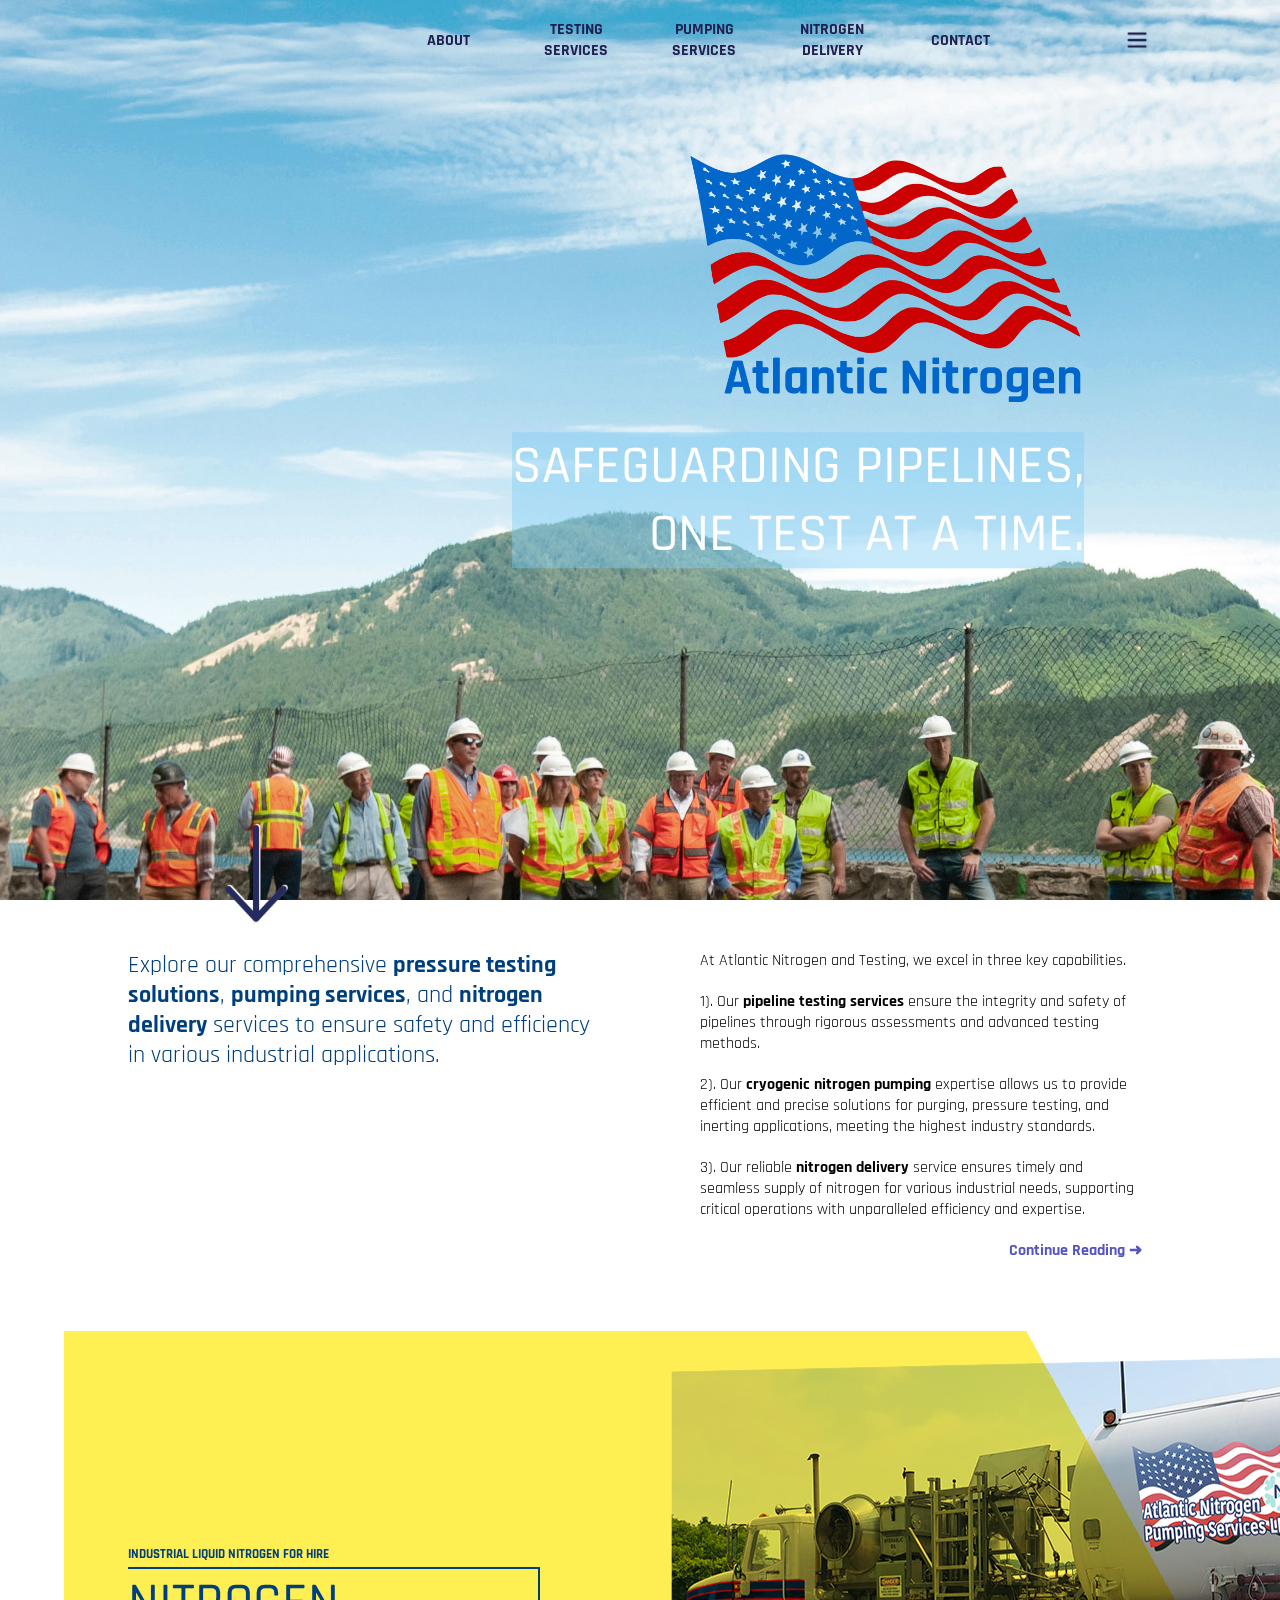
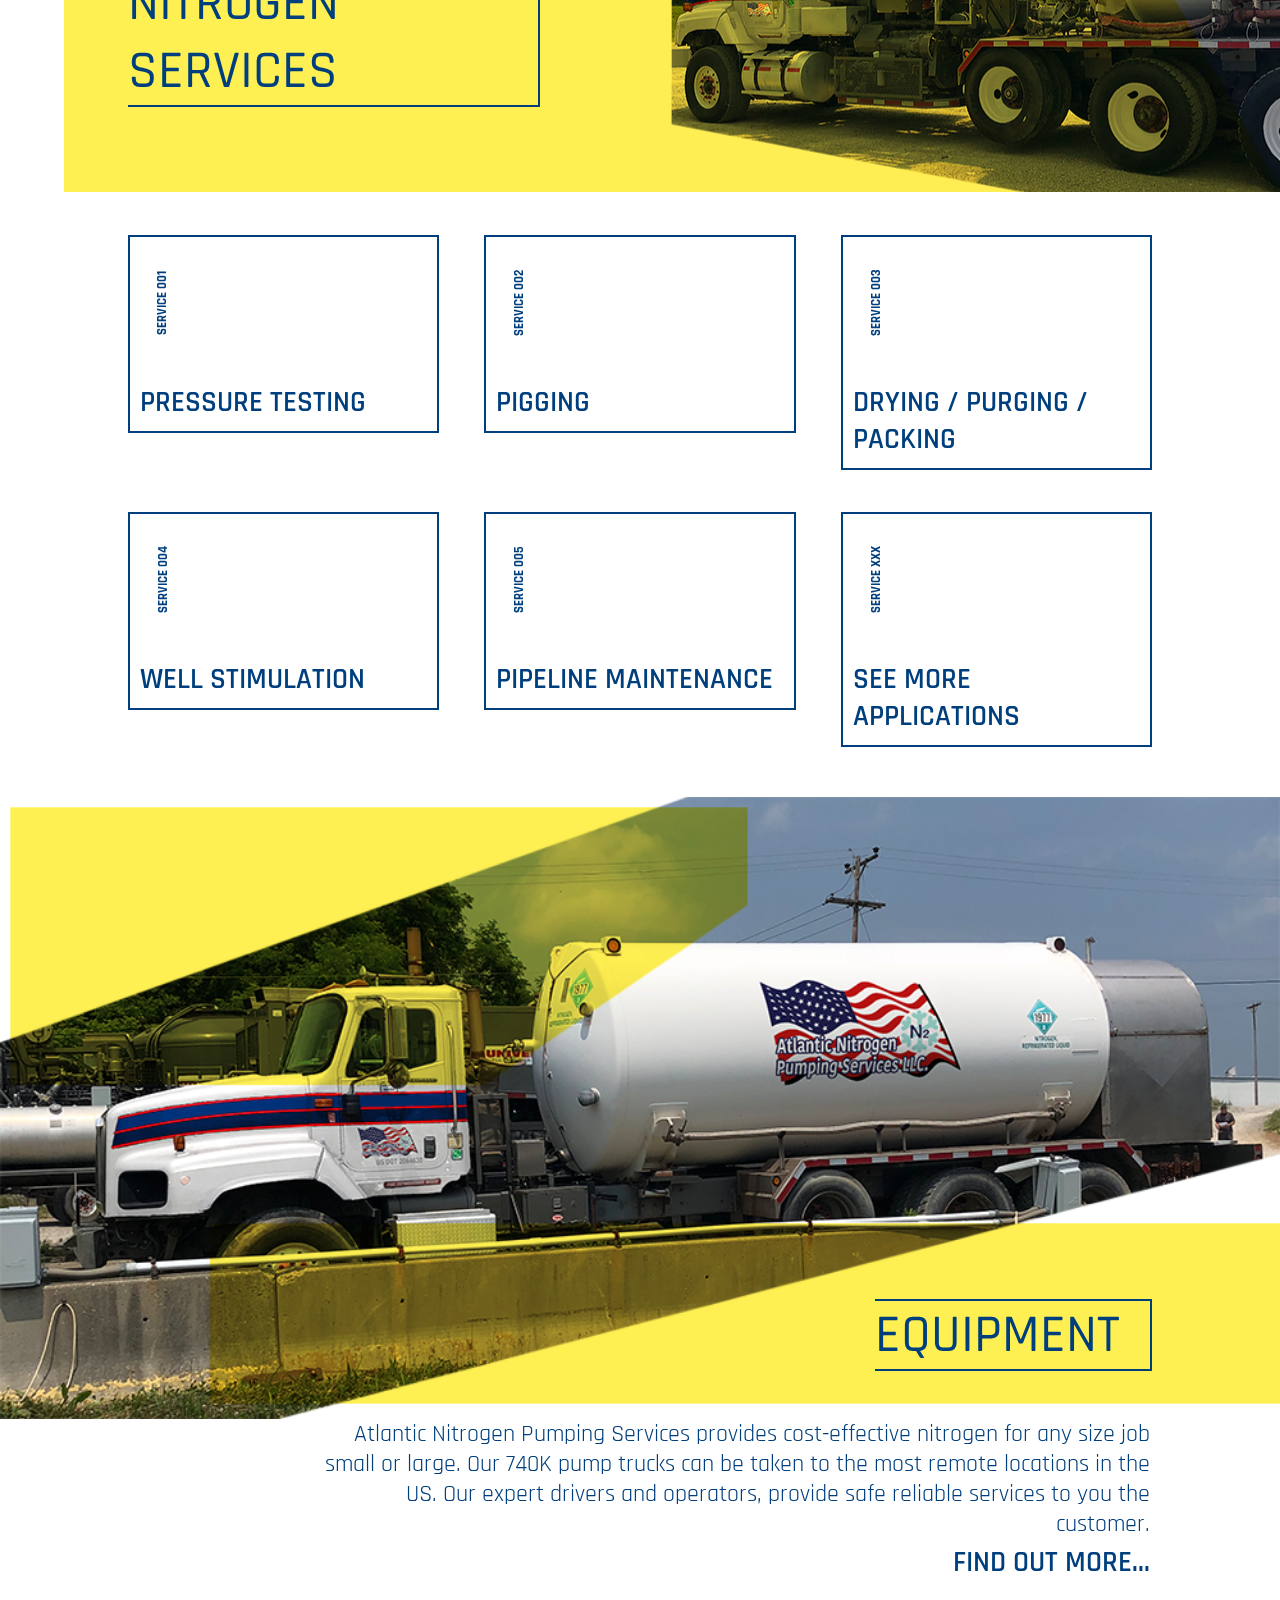
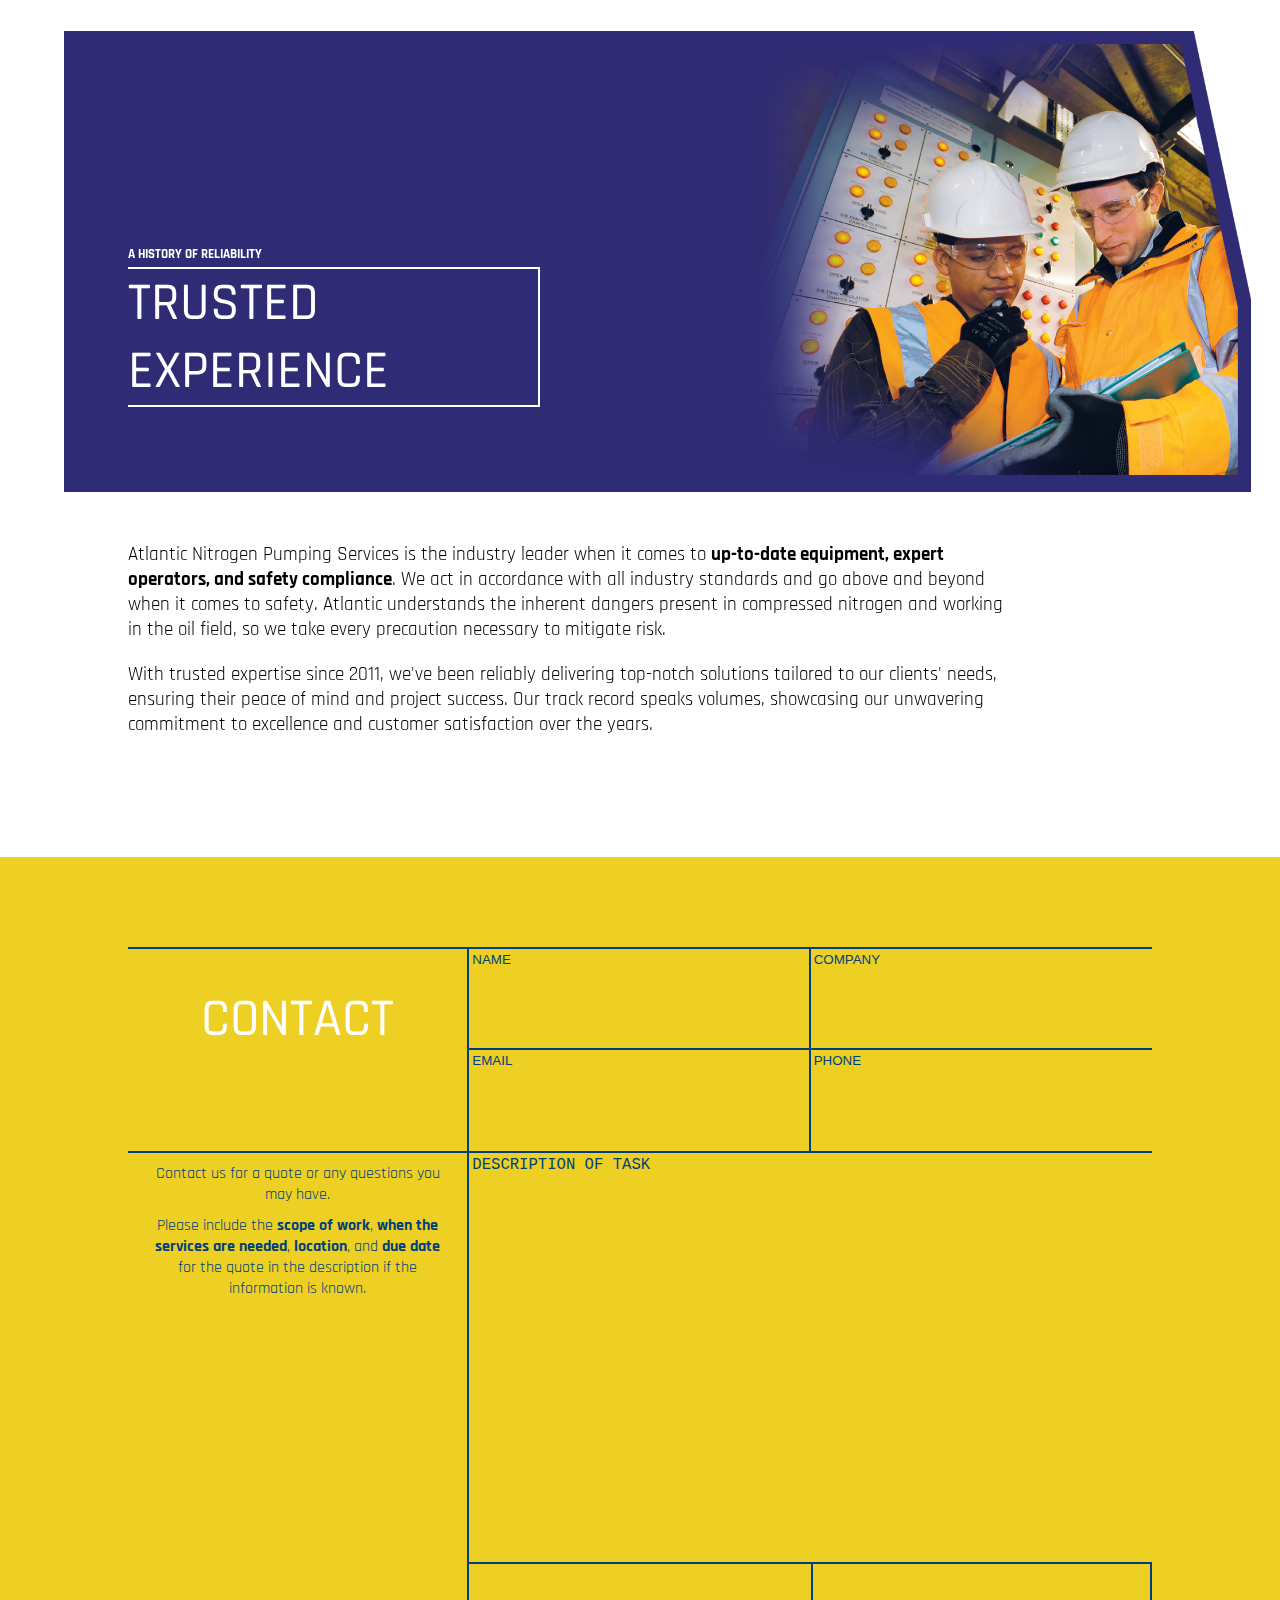
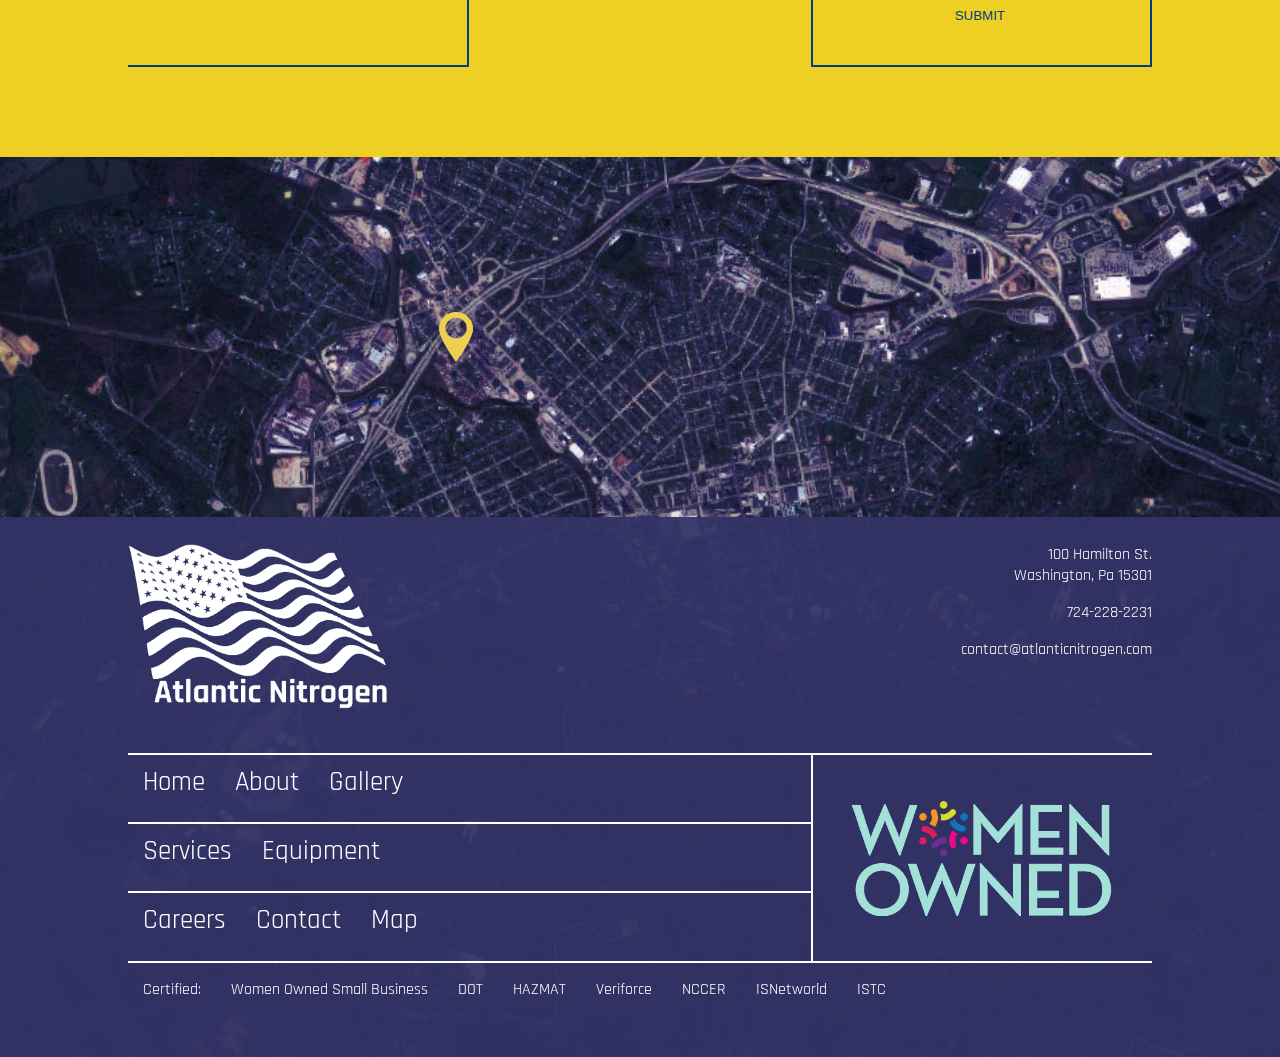
==== commit 04bbff80: "updates to images and logo" ====
--- a/index.html
+++ b/index.html
@@ -41,11 +41,12 @@
 	<div class="bg_watermark"></div>
 
 	<div class="homepage_splash_screen">
-		<image class="bg_image" src="images/homepage/homepage_splash.jpg">
+		<!-- <image class="bg_image" src="images/homepage/homepage_splash.jpg"> -->
+		<span class="bg_image" id="homepage_splash_image"></span>
 
 		<div class="splash_screen_heading">
 			<div class="logo">
-				<image src="images/logo/ANTLogo.png">
+				<image src="images/logo/atlantic_nitrogen_logo.png">
 				<h1>Safeguarding Pipelines,</h1>
 				<h1>One Test at a Time.</h1>
 			</div>
--- a/css/style.css
+++ b/css/style.css
@@ -7,6 +7,8 @@
 
 	--background-color: white;
 	--background-color--alternate: grey;
+
+	--max-width: 992px;
 }
 
 body {
@@ -57,6 +59,10 @@
 	cursor: pointer;
 }
 
+li {
+	font-size: larger;
+}
+
 @media screen and (max-width: 992px) {
 	h1 {
 		font-size: 50pt;
@@ -74,10 +80,10 @@
 		font-size: 15pt;
 	}
 	p {
-		font-size: 25pt;
+		font-size: larger;
 	}
 	li {
-		font-size: 25pt;
+		font-size: larger;
 	}
 }
 
@@ -129,7 +135,7 @@
 	margin-top: 5px;
 	margin-bottom: 5px;
 
-	background: url(../images/logo/ANTLogo.png) left center no-repeat;
+	background: url(../images/logo/atlantic_nitrogen_logo.png) left center no-repeat;
 	background-size: auto 100%;
 
 	-webkit-transition: ease-in 0.5s all;
@@ -239,7 +245,7 @@
 	margin-top: 5px;
 	margin-bottom: 5px;
 
-	background: url(../images/logo/ANTLogo.png) left center no-repeat;
+	background: url(../images/logo/atlantic_nitrogen_logo.png) left center no-repeat;
 	background-size: auto 70%;
 }
 
--- a/css/index_style.css
+++ b/css/index_style.css
@@ -14,8 +14,15 @@
 }
 
 .homepage_splash_screen .bg_image {
+	display: flex;
 	width: 100%;
+	height: 100%;
 	min-width: 800px;
+}
+
+#homepage_splash_image {
+	background: url(../images/homepage/homepage_splash.jpg) center  no-repeat;
+	background-size: cover;
 }
 
 .homepage_splash_screen .splash_screen_heading {
